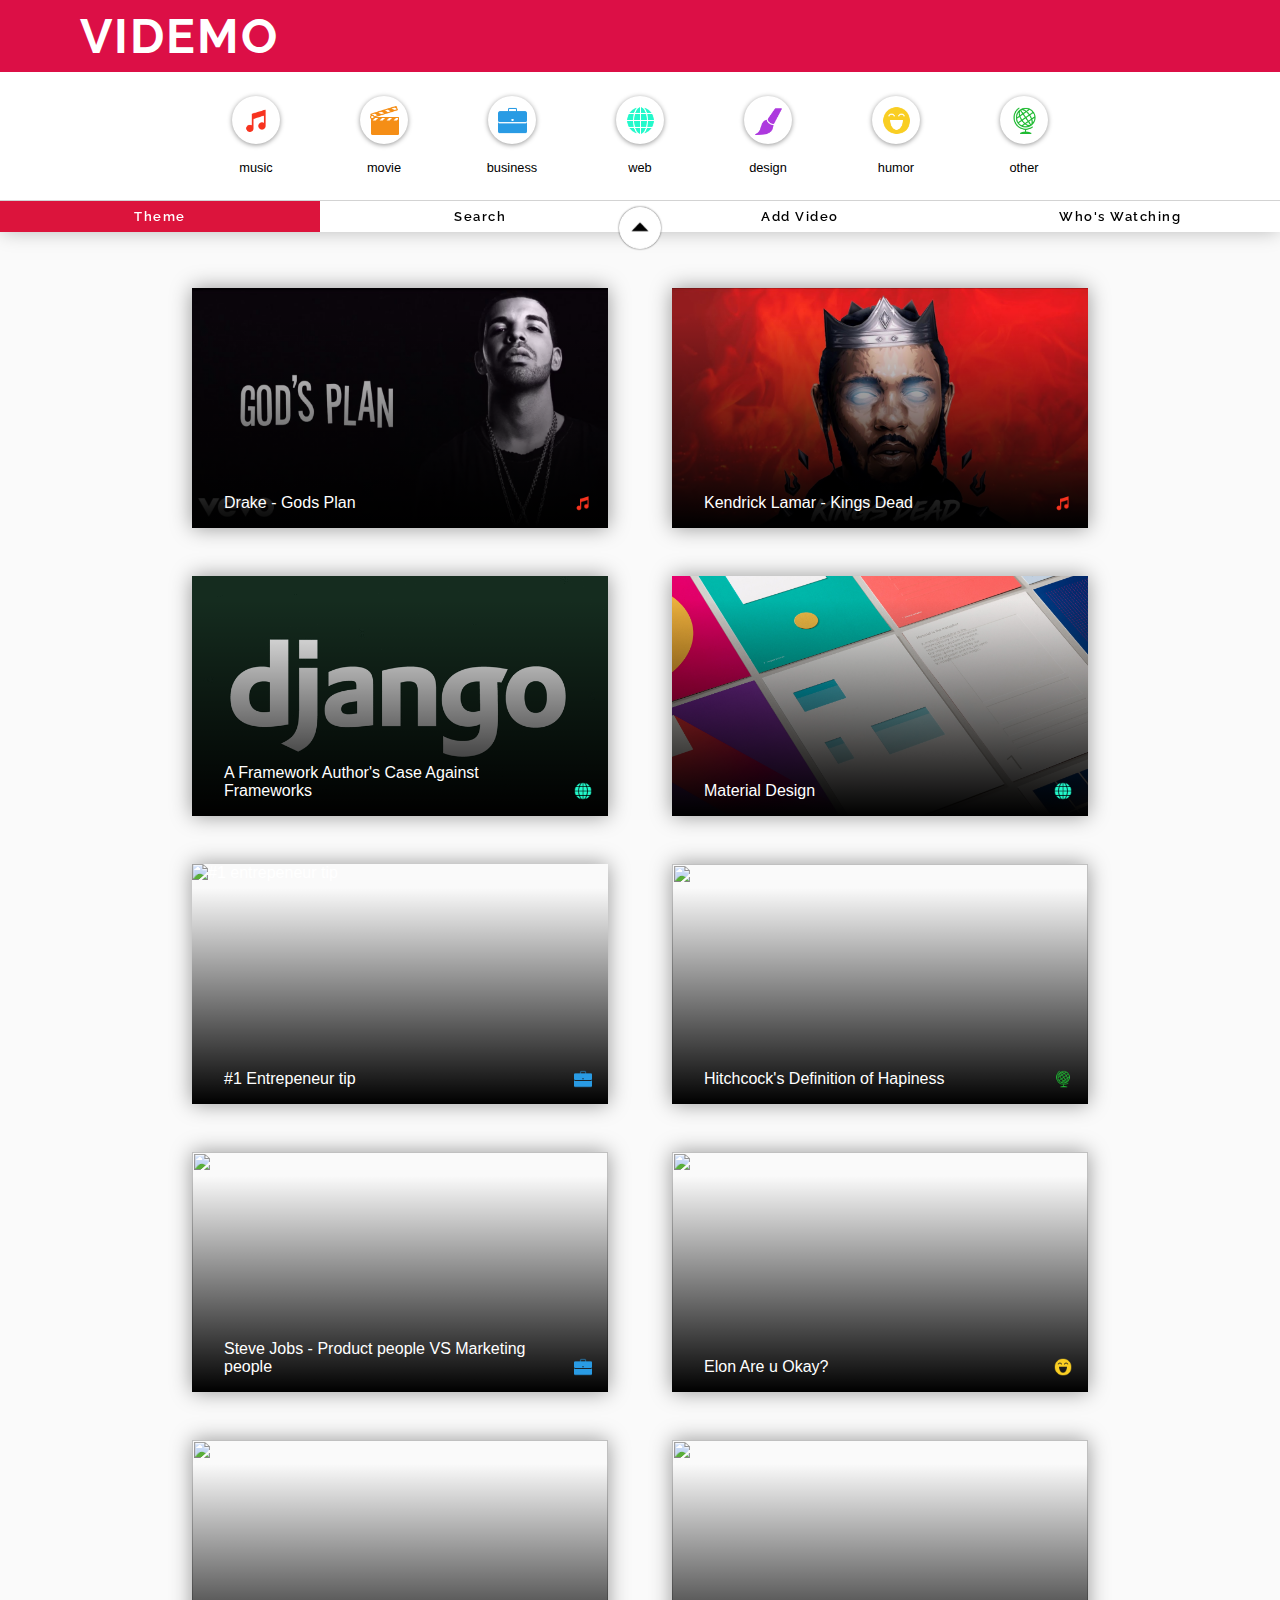
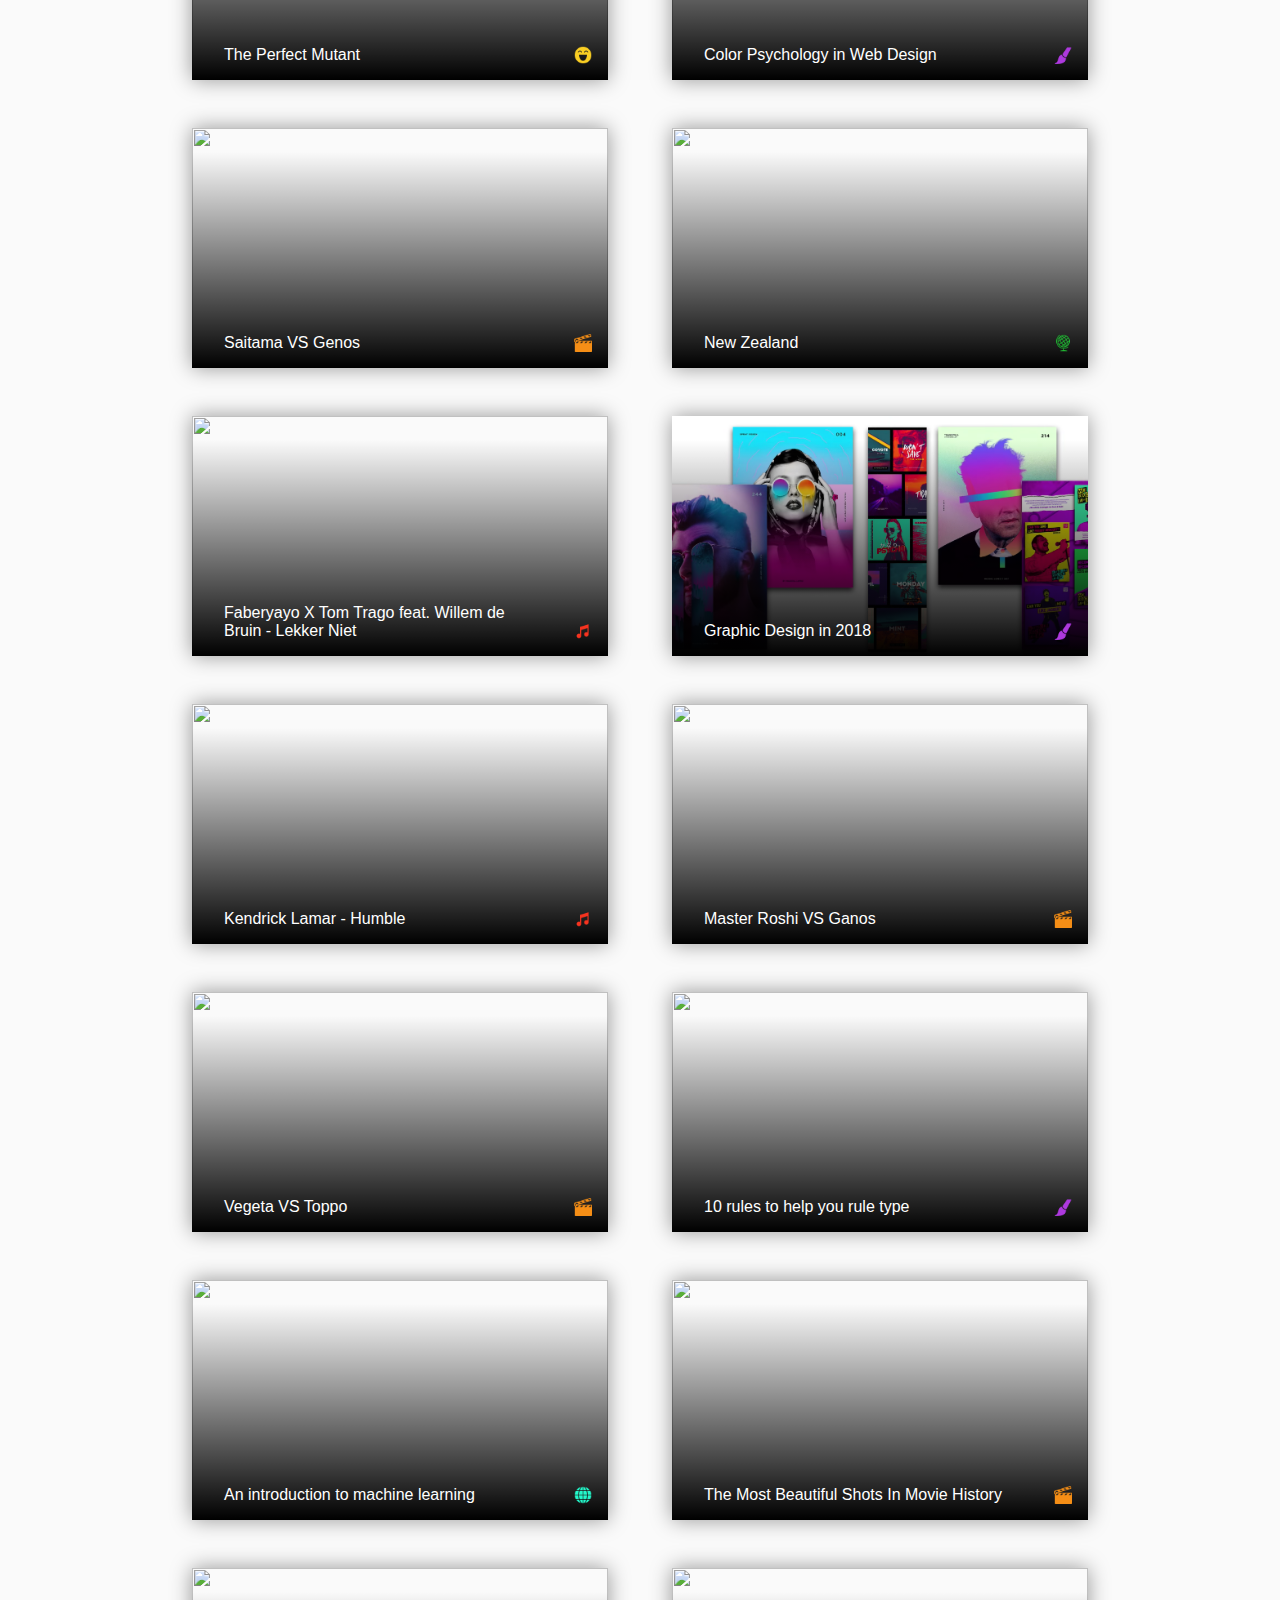
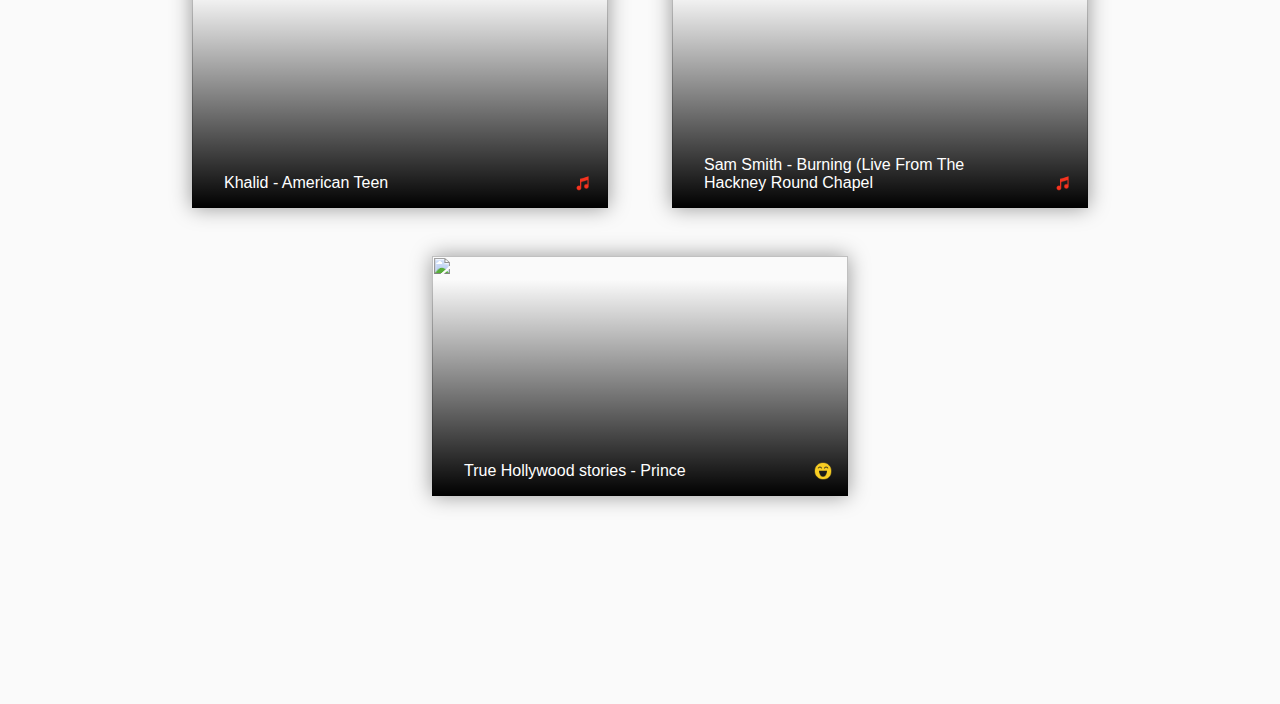
==== Niewe versie videmo/index.html @ 7787c992 "Videmo versie 3" ====
<!DOCTYPE html>
<html lang="en">
<head>
    <meta charset="UTF-8">
    <meta name="viewport" content="width=device-width, initial-scale=1.0">
    <meta http-equiv="X-UA-Compatible" content="ie=edge">
    <title>Video's</title>
    <link href="https://fonts.googleapis.com/css?family=Raleway:400,600,900" rel="stylesheet">
    <link rel="stylesheet" href="style.css">
    <script   src="https://code.jquery.com/jquery-3.3.1.slim.js"   integrity="sha256-fNXJFIlca05BIO2Y5zh1xrShK3ME+/lYZ0j+ChxX2DA="   crossorigin="anonymous"></script>
</head>
<body onscroll="closeMenu()">
    <header>
        <h1>Videmo</h1>
    </header>  
    <section class="menu">
        <div class="menu-item category-menu show-menu-item">
            <ul>
                <li><a href="#"><label>music</label></a><div class="genre music"></div></li>
                <li><a href="#"><label>movie</label></a><div class="genre movie"></div></li>
                <li><a href="#"><label>business</label></a><div class="genre business"></div></li>
                <li><a href="#"><label>web</label></a><div class="genre web"></div></li>
                <li><a href="#"><label>design</label></a><div class="genre design"></div></li>
                <li><a href="#"><label>humor</label></a><div class="genre humor"></div></li>
                <li><a href="#"><label>other</label></a><div class="genre other"></div></li>
            </ul>
        </div>
        <div class="menu-item filter">
            <label>Search:</label>
            <input id=filterInput type="text">
        </div>
        <div class="menu-item add-video">
            <h2>under construction</h2>
        </div>
        <div class="menu-item who-watching">
            <h2>under construction</h2>
        </div>
        <nav class="navigation">
            <ul>
                <li class="1 select"><a href="#">Theme</a></li>
                <li class="2"><a href="#">Search</a></li>
                <li class="3"><a href="#">Add Video</a></li>
                <li class="4"><a href="#">Who's Watching</a></li>
            </ul>
        </nav>
        <button></button>
    </section> 
    
    <section class="video-overview">
        <ul id="videoList">
            <li class="module"><a href="#"><i class="genre music"></i><h2>Drake - Gods Plan</h2><div><i class="play"></i><img src="pictures/godsplan.jpg" alt="Gods Plan" data-youtube="https://www.youtube.com/embed/xpVfcZ0ZcFM?rel=0&amp;showinfo=0&amp;autoplay=1"></div></a></li>
            <li class="module"><a href="#"><i class="genre music"></i><h2>Kendrick Lamar - Kings Dead</h2><div><i class="play"></i><img src="pictures/kingsdead.jpg" alt="king is Dead" data-youtube="https://www.youtube.com/embed/VwAnsAUYnw4?rel=0&amp;showinfo=0&amp;autoplay=1"></div></a></li>
            <li class="module"><a href="#"><i class="genre web"></i><h2>A Framework Author's Case Against Frameworks</h2><div><i class="play"></i><img src="pictures/framework-author-case.jpg" alt="Framework Author's case against frameworks" data-youtube="https://www.youtube.com/embed/VvOsegaN9Wk?rel=0&amp;showinfo=0&amp;autoplay=1"></div></a></li>
            <li class="module"><a href="#"><i class="genre web"></i><h2>Material Design</h2><div><i class="play"></i><img src="pictures/materialdesign.jpg" alt="Material Design" data-youtube="https://www.youtube.com/embed/rrT6v5sOwJg?rel=0&amp;showinfo=0&amp;autoplay=1"></div></a></li>
            <li class="module"><a href="#"><i class="genre business"></i><h2>#1 Entrepeneur tip</h2><div><i class="play"></i><img src="https://i.ytimg.com/vi/5Xv4DPii4i8/maxresdefault.jpg" alt="#1 entrepeneur tip" data-youtube="https://www.youtube.com/embed/flFRQEzRfS0?rel=0&amp;showinfo=0&amp;autoplay=1"></div></a></li>
            <li class="module"><a href="#"><i class="genre other"></i><h2>Hitchcock's Definition of Hapiness</h2><div><i class="play"></i><img src="http://horror.wpengine.netdna-cdn.com/wp-content/uploads/2017/10/alfred-hitchcock-height-weight-body-measurements-1024x672.jpg" data-youtube="https://www.youtube.com/embed/14dOICbwSIs?rel=0&amp;showinfo=0&amp;autoplay=1"></div></a></li>
            <li class="module"><a href="#"><i class="genre business"></i><h2>Steve Jobs - Product people VS Marketing people</h2><div><i class="play"></i><img src="https://cdn-images-1.medium.com/max/2000/0*euVJNE8ntEERGlCu.jpg" data-youtube="https://www.youtube.com/embed/_1rXqD6M614?rel=0&amp;showinfo=0&amp;autoplay=1"></div></a></li>
            <li class="module"><a href="#"><i class="genre humor"></i><h2>Elon Are u Okay?</h2><div><i class="play"></i><img src="https://cdn.vox-cdn.com/thumbor/3dHdRHd0kEaWeifEQLox72HRUew=/0x0:3000x2000/1200x800/filters:focal(1436x15:1916x495)/cdn.vox-cdn.com/uploads/chorus_image/image/58545631/roundtable_elon_musk_flamethrower_apimages_ringer.0.jpg" data-youtube="https://www.youtube.com/embed/a8uyilHatBA?rel=0&amp;showinfo=0&amp;autoplay=1"></div></a></li>
            <li class="module"><a href="#"><i class="genre humor"></i><h2>The Perfect Mutant</h2><div><i class="play"></i><img src="https://i.redd.it/0uuaxvy5l9oz.png" data-youtube="https://www.youtube.com/embed/0Qd7cT3gyrI?rel=0&amp;showinfo=0&amp;autoplay=1"></div></a></li>  
            <li class="module"><a href="#"><i class="genre design"></i><h2>Color Psychology in Web Design</h2><div><i class="play"></i><img src="http://tomko.info/wp-content/uploads/2018/03/color-pictures-20-things-you-didnt-know-about-color-discovermagazine.jpg" data-youtube="https://www.youtube.com/embed/r9gYdD-REI0?rel=0&amp;showinfo=0&amp;autoplay=1"></div></a></li>  
            <li class="module"><a href="#"><i class="genre movie"></i><h2>Saitama VS Genos</h2><div><i class="play"></i><img src="https://images.wallpapersden.com/image/download/saitama-vs-genos_61436_1920x1080.jpg" data-youtube="https://www.youtube.com/embed/km2OPUctni4?rel=0&amp;showinfo=0&amp;autoplay=1"></div></a></li>  
            <li class="module"><a href="#"><i class="genre other"></i><h2>New Zealand</h2><div><i class="play"></i><img src="https://wallup.net/wp-content/uploads/2016/01/98450-filter-nature.jpg" data-youtube="https://www.youtube.com/embed/5SgyFaBS7WI?rel=0&amp;showinfo=0&amp;autoplay=1"></div></a></li>  
            <li class="module"><a href="#"><i class="genre music"></i><h2>Faberyayo X Tom Trago feat. Willem de Bruin - Lekker Niet</h2><div><i class="play"></i><img src="https://i.ytimg.com/vi/KkvTfn_kQgU/maxresdefault.jpg" data-youtube="https://www.youtube.com/embed/KkvTfn_kQgU?rel=0&amp;showinfo=0&amp;autoplay=1"></div></a></li>  
            <li class="module"><a href="#"><i class="genre design"></i><h2>Graphic Design in 2018</h2><div><i class="play"></i><img src="pictures/graphicdesign.png" data-youtube="https://www.youtube.com/embed/dcc1VyGvaYk?rel=0&amp;showinfo=0&amp;autoplay=1"></div></a></li>
            <li class="module"><a href="#"><i class="genre music"></i><h2>Kendrick Lamar - Humble</h2><div><i class="play"></i><img src="https://www.funx.nl/images/2017/04/06_89_02-kendrick-humble-2017-screenshot-billboard-embed.jpg" data-youtube="https://www.youtube.com/embed/tvTRZJ-4EyI?rel=0&amp;showinfo=0&amp;autoplay=1"></div></a></li> 
            <li class="module"><a href="#"><i class="genre movie"></i><h2>Master Roshi VS Ganos</h2><div><i class="play"></i><img src="https://i.ytimg.com/vi/Wi0Wnu71lB4/maxresdefault.jpg" data-youtube="https://www.youtube.com/embed/JZoBHW3e-Lc?rel=0&amp;showinfo=0&amp;autoplay=1"></div></a></li>
            <li class="module"><a href="#"><i class="genre movie"></i><h2>Vegeta VS Toppo</h2><div><i class="play"></i><img src="https://i.ytimg.com/vi/8MVxKJQPpPQ/maxresdefault.jpg" data-youtube="https://www.youtube.com/embed/Hp-0fcTJRFI?rel=0&amp;showinfo=0&amp;autoplay=1" frameborder="0"></div></a></li>   
            <li class="module"><a href="#"><i class="genre design"></i><h2>10 rules to help you rule type</h2><div><i class="play"></i><img src="https://cdn-images-1.medium.com/max/1598/1*aom6VwAyjh03cOY15_x4nA.png" data-youtube="https://www.youtube.com/embed/QrNi9FmdlxY?rel=0&amp;showinfo=0&amp;autoplay=1"></div></a></li>   
            <li class="module"><a href="#"><i class="genre web"></i><h2>An introduction to machine learning</h2><div><i class="play"></i><img src="https://community-cdn-digitalocean-com.global.ssl.fastly.net/assets/tutorials/images/large/introduction-to-machine-learning_social.png?1510178550" data-youtube="https://www.youtube.com/embed/MR633gYfrg8?rel=0&amp;showinfo=0&amp;autoplay=1"></div></a></li>   
            <li class="module"><a href="#"><i class="genre movie"></i><h2>The Most Beautiful Shots In Movie History</h2><div><i class="play"></i><img src="https://i1.wp.com/api.onbeing.org/wp-content/uploads/2016/11/LightsCheekwood.jpg?fit=1600%2C1000&ssl=1" data-youtube="https://www.youtube.com/embed/xBasQG_6p40?rel=0&amp;showinfo=0&amp;autoplay=1"></div></a></li>
            <li class="module"><a href="#"><i class="genre music"></i><h2>Khalid - American Teen</h2><div><i class="play"></i><img src="https://media.vanityfair.com/photos/5a0b38231efc1566564c965a/master/pass/t-MAG-1217-Hot-Tracks-Khalid.jpg" data-youtube="https://www.youtube.com/embed/0NChtZCDCsY?rel=0&amp;showinfo=0&amp;autoplay=1"></div></a></li>
            <li class="module"><a href="#"><i class="genre music"></i><h2>Sam Smith - Burning (Live From The Hackney Round Chapel</h2><div><i class="play"></i><img src="https://images.graphlr.io/tF511D7g10kxKbl18H4CZZ7E5XSpjvWQ6hXM/s3-top-40/6b550889-40ab-4cdb-a515-abf6de898144?w=970&h=545&q=75" data-youtube="https://www.youtube.com/embed/Df-Wo48P-M8?rel=0&amp;showinfo=0&amp;autoplay=1"></div></a></li> 
            <li class="module"><a href="#"><i class="genre humor"></i><h2>True Hollywood stories - Prince</h2><div><i class="play"></i><img src="https://encrypted-tbn0.gstatic.com/images?q=tbn:ANd9GcQOr75ePUaItRtI7SfebrcDkfesZ2L91CVryI1lShbl2WxNxZMR" data-youtube="https://www.youtube.com/embed/ff8LEx9Mw54?rel=0&amp;showinfo=0&amp;autoplay=1"></div></a></li>               
        </ul>
    </section>
    
    <section class="video-player">
        <button>Close</button>
        <iframe width="560" height="315" src="" frameborder="0" allow="autoplay; encrypted-media" allowfullscreen></iframe>
    </section>

    <script>
        var videoOverview = document.querySelector(".video-overview")
        var videoItem = document.querySelectorAll(".video-overview li")
        var videoPlayer = document.querySelector(".video-player");
        var videoLink = document.querySelectorAll(".video-overview a")
        var closeVideoButton = document.querySelector(".video-player button")
        var video = document.querySelector(".video-player iframe")
        var body = document.querySelector("body")


        for (i=0; i < videoItem.length; i++){
            videoLink[i].addEventListener('click', function(e) {
                e.preventDefault()
                videoPlayer.classList.add('show-video');
                body.classList.add('overflow');
            })
        }
        
        closeVideoButton.addEventListener('click', function(e) {
            videoPlayer.classList.remove('show-video');
            body.classList.remove('overflow');
            video.src = '';
        })   
        
        videoPlayer.addEventListener('click', function(e) {
            videoPlayer.classList.remove('show-video');
            body.classList.remove('overflow');
            video.src = '';
        })

        // ////////////////////////////
        //  video links
        // ///////////////////////////

        for (i=0; i < videoItem.length; i++){
            videoLink[i].addEventListener('click', function(e) {
            e.preventDefault()
                youtubeURL = this.querySelector('div > img').getAttribute('data-youtube')
                const video = document.querySelector(".video-player iframe")
                video.src = youtubeURL
                console.log(video.src)
            })
        }
        
        // ////////////////////////////
        //  filter
        // ///////////////////////////

        let filterInput = document.getElementById('filterInput');
        filterInput.addEventListener('keyup', filterResultaten);
        function filterResultaten(){
        let filterValue = document.getElementById('filterInput').value.toUpperCase();
        let ul = document.getElementById('videoList');
        let li = ul.getElementsByTagName('li');

        for(let i = 0;i < li.length;i++){
            let h2 = li[i].getElementsByTagName('h2')[0];
    
            if(h2.innerHTML.toUpperCase().indexOf(filterValue) > -1){
            li[i].style.display = '';
            } else {
            li[i].style.display = 'none';
            }
        }
        }

        // ////////////////////////////
        //  open menu
        // ///////////////////////////

        var menuButton = document.querySelector('.menu button')
        var menu = document.querySelector('.menu')
        
        menuButton.addEventListener('click', function() {
            menu.classList.toggle('hide-menu')
            videoOverview.classList.toggle('responsive-padding')
        })

        function closeMenu(){
            menu.classList.add('hide-menu');
            videoOverview.classList.add('responsive-padding')
        }

        // ////////////////////////////
        //  open menu-item
        // ///////////////////////////


        var navItem = document.querySelectorAll('.navigation li');
        var menuItem = document.querySelectorAll('.menu-item');        

        for (i=0; i < navItem.length; i++){
            navItem[i].addEventListener('click', function() {

                menu.classList.remove('hide-menu')
                videoOverview.classList.remove('responsive-padding')
                
                var selectedNav = this.classList[0]
                console.log(selectedNav)
                
                for (i=0; i < menuItem.length; i++){
                    
                    if (menuItem[i].classList.contains('show-menu-item')) {
                        menuItem[i].classList.remove('show-menu-item')
                    }
                }
                
                for (i=0; i < navItem.length; i++){
                    if (navItem[i].classList.contains('select')) {
                        navItem[i].classList.remove('select')
                    }
                }

                this.classList.add('select')

                if (selectedNav == '1') {
                    document.querySelector('.category-menu').classList.add('show-menu-item')
                } else if (selectedNav == '2') {
                    document.querySelector('.filter').classList.add('show-menu-item')
                } else if (selectedNav = '3') {
                    document.querySelector('.add-video').classList.add('show-menu-item')
                } else if (selectedNav = '4') {
                    document.querySelector('.who-watching').classList.add('show-menu-item')
                }
                
            })
        }


        // ////////////////////////////
        //  filter category
        // ///////////////////////////
        
        var category = document.querySelectorAll('.category-menu li');
        
        for (i=0; i < category.length; i++){
            category[i].addEventListener('click', function(e) {
            e.preventDefault()
                activeCategory = this.querySelector('div')
                activeCategory.classList.toggle('active')
                selectedGenre = activeCategory.classList[1]
                console.log(selectedGenre)
                videoGenre = document.querySelectorAll('.video-overview .' + selectedGenre +'')
                console.log(videoGenre)

                for (i=0; i < videoGenre.length; i++){
                    videoGenre[i].parentElement.parentElement.classList.toggle('genreActive')
                }
            
                for (i=0; i < videoItem.length; i++){
                    if(videoItem[i].classList.contains('genreActive')) {
                        videoItem[i].classList.remove('hidden')
                    } else {
                        videoItem[i].classList.add('hidden')
                    } 

                var checkActive = document.querySelector('.genreActive')
                    if (checkActive == null ) {
                    videoItem[i].classList.remove('hidden')
                    }
                 }
            })
        }


// var queryurl = 'https://nl.wikipedia.org/w/api.php?format=json&action=query&prop=extracts&exintro=&explaintext=&titles=';
//   // fetch de gegevens van de wikipedia url
//   fetch(queryurl)
//   .then(response => response.json()) // transform the data into json
//     // .then(data => console.log(data))
//     .then(function(data) {

//       console.log(data)
//     })

//         buildApiRequest('GET',
//                 'https://www.googleapis.com/youtube/v3/search',
//                 {'maxResults': '20',
//                  'part': 'snippet',
//                  'q': 'surfing',
//                  'type': 'video',
//                  'key': 'AIzaSyAFLVY9mCE3hBE8niWn6wcNs01nWCZcn1s'});

    </script>



</body>
</html>
---- Niewe versie videmo/style.css ----
*, *:after, *:before {
    box-sizing: border-box;
}

html, body {
    max-width: 100%;
    margin: 0;
    font-family: sans-serif;
    background: rgb(250, 250, 250);
}

header {
    background: rgb(220, 15, 70);
    width: 100%;
    position: fixed;
    top:0;
    z-index: 3;
    display: flex;
    justify-content: space-between;
    align-items: center;
    padding: 0.5em 5em;
}

header h1 {
    color: white;
    font-family: 'Raleway', sans-serif;
    font-size: 3em;
    padding: 0;
    margin: 0;
    font-weight: ;
    text-transform: uppercase;
    transition: 0.4s ease;
    letter-spacing: 2px;
}

/* ///////////////////////////// */
/* navigation
/* ///////////////////////////// */

.navigation {
    position: absolute;
    bottom: 0rem;
    border-top: 1px solid lightgrey;
    width: 100%;
    height: 2rem;
    display: flex;
    justify-content: center;
}

.navigation ul  {
    padding: 0;
    margin: 0;
    list-style: none;
    display: flex;
    justify-content: center;
    text-align: center;
    width: 100%;
}

.navigation li {
    width: 25%;
    cursor: pointer;
    font-family: 'Raleway';
    font-weight: 600;
    letter-spacing: 1.5px;
    font-size: 0.8em;
    display: flex;
    align-items: center;
    justify-content: center;
    transition: 0.2s ease;
}

.navigation a {
    text-decoration: none;
    color: black
}

.navigation li:hover {
    background: crimson;
    color: white;
}

.navigation li:hover a{
    color: white;
}

.select {
    background: crimson;
}

.select a {
    color: white;
}




/* ///////////////////////////// */
/*  menu
/* ///////////////////////////// */

.menu {
    background: white;
    width: 100%;
    height: 10rem;
    box-shadow: 0 2px 18px -2px rgba(0,0,0,0.25);
    display: flex;
    justify-content: center;
    align-items: center;
    position: fixed;
    top: 4.5rem;
    z-index: 2;
    transition: 0.4s ease;
    transition-delay: 0.2s;
}


.menu button {
    z-index: 2;
    height: 2.5em;
    width: 2.5em;
    padding: 1.5em;
    border-radius: 50px;
    border: 1px solid white;
    box-shadow: 0 0px 2px 0px rgba(0,0,0,0.7);
    transform: rotate(180deg);
    transition: 0.4s ease;
    outline: none;
    background: url('pictures/arrow.png');
    background-size: 50%, cover;
    background-repeat: no-repeat;
    background-position: center;
    cursor: pointer;
    background-color: white;
    position: absolute;
    bottom: -17px;
}

.menu button:hover {
    transform: scale(1.1) rotate(180deg) ;
    box-shadow: 0 -2px 8px -1px rgba(0,0,0,0.5);
    transition: 0.2s ease;
    cursor: pointer;
}

.hide-menu {
    position: fixed;
    top: -3.5rem;
    transition: 0.4s ease;
    transition-delay: 0.2s;
}

.hide-menu .menu-item {
    display: none;
}

.hide-menu li {
    background: white;
    color: black;
}

.hide-menu a {
    color: black;
}

.hide-menu button {
    transform: rotate(360deg);
    box-shadow: 0 0px 2px 0px rgba(0,0,0,0.7);
    box-sizing: border-box;
}

.hide-menu button:hover {
    transform: rotate(360deg) rotate(0deg);
    box-shadow: 0 2px 8px -1px rgba(0,0,0,0.5);
    transition: 0.2s ease;
}

.menu-item {
    position: absolute;
    top: 0;
    display: flex;
    justify-content: center;
    align-items: center;
    background: white;
    display: none;
    height: 80%;
    width: 100%;
}

.show-menu-item {
    display: flex;
}

/* ///////////////////////////// */
/*  categorieën
/* ///////////////////////////// */

.category-menu {
    width: 100%;
}

.category-menu div {
    height: 3rem;
    width: 3rem;
    border-radius: 25px;
    transition: 0.4s ease;
    box-shadow: 0 1px 5px 0 rgba(0, 0, 0, 0.419);
}


.category-menu ul {
    list-style: none;
    width: 100%;
    display: flex;
    flex-wrap: wrap;
    flex-direction: row;
    justify-content: center;
    align-items: center;
    transition: 0.4s ease;
    padding: 0;
    margin: 0;
}

.category-menu li {
    display: flex;
    flex-direction: column-reverse;
    justify-content: space-between;
    align-items: center;
    width: 8rem;
    height: 5em;
    cursor: pointer;
}

.category-menu a {
    color: black;
    text-decoration: none;
}

.category-menu li:hover div {
    box-shadow: 0 1px 5px 0 rgba(0,0,0,0.7);
    transform: scale(1.2);
}

.category-menu label {
    font-family: sans-serif;
    font-size: 0.8em;
    cursor: pointer;
}

/* / active category ////////////*/

.active {
    box-shadow: 0 1px 15px 0 currentColor !important;
    transform: scale(1.2);
}

.hidden {
    display: none !important;
}


/* ///////////////////////////// */
/* search filter */
/* ///////////////////////////// */

.filter input {
    height: 2rem;
    border-radius: 5px;
    border: none;
    text-align: center;
    background: white;
    color: rgb(0, 0, 0);
    font-size: 1em;
    transition: 0.4s ease;
    border: 1px solid black;
}

.filter input:focus, .filter input:hover {
    background: rgb(255, 255, 255);
    outline: none;
}

.filter label {
    color: black;
    font-family: 'Raleway', sans-serif;
    font-size: 1.2em;
    font-weight: 900;
    text-transform: uppercase;
    padding-right: 2rem;
}


/* ///////////////////////////// */
/* categories
/* ///////////////////////////// */

.music {
    background: url('pictures/music.png');
    background-size: 60%, cover;
    background-repeat: no-repeat;
    background-position: center;
    z-index: 2;
    color: #F7331F;
    /* #F7331F */
}

.menu li:hover .music {
    box-shadow: 0 1px 15px 0 #F7331F;
    /* #F7331F */
}


.movie {
    background: url('pictures/movie.png');
    background-size: 60%, cover;
    background-repeat: no-repeat;
    background-position: center;
    z-index: 2;
    color: rgb(242, 142, 11);
    /* #20BB33 */
}

.menu li:hover .movie {
    box-shadow: 0 1px 15px 0 rgb(242, 142, 11);
}

.business {
    background: url('pictures/business.png');
    background-size: 60%, cover;
    background-repeat: no-repeat;
    background-position: center;
    z-index: 2;
    color: #299BE4;
    /* #299BE4 */
}

.menu li:hover .business {
    box-shadow: 0 1px 15px 0 #299BE4;
}

.web {
    background: url('pictures/web.png');
    background-size: 60%, cover;
    background-repeat: no-repeat;
    background-position: center;
    z-index: 2;
    color: rgb(21, 225, 180);
    /* #23F9CB */
}

.menu li:hover .web{
    box-shadow: 0 1px 15px 0 #23F9CB;
}

.design {
    background: url('pictures/design.png');
    background-size: 60%, cover;
    background-repeat: no-repeat;
    background-position: center;
    z-index: 2;
    color: #AD39DE ;
    /* #AD39DE */
}

.menu li:hover .design{
    box-shadow: 0 1px 15px 0 #AD39DE ;
}

.humor {
    background: url('pictures/humor.png');
    background-size: 60%, cover;
    background-repeat: no-repeat;
    background-position: center;
    z-index: 2;
    color: #F9CE23;
    /* #F9CE23 */
}

.menu li:hover .humor{
    box-shadow: 0 1px 15px 0 #F9CE23;
}

.other {
    background: url('pictures/other.png');
    background-size: 60%, cover;
    background-repeat: no-repeat;
    background-position: center;
    z-index: 2;
    color: #20BB33;
    /* #20BB33 */
}

.menu li:hover .other{
    box-shadow: 0 1px 15px 0 #20BB33;
}


/* ///////////////////////////// */
/* video overview */
/* ///////////////////////////// */

.video-overview {
    background: rgb(250, 250, 250);
    padding: 10rem 5%;
    transition: 0.4s ease;
    transition-delay: 0.2s;
    transform: translateY(8rem);
}

.video-overview ul {
    padding: 0;
    margin: 0;
    display: flex;
    flex-wrap: wrap;
    justify-content: center;
    margin: 0 auto;
}

.video-overview li {
    padding: 0 2em;
    padding-bottom: 3em;
    width: 100%;
    height: 100%;;
    min-width: 20em;
    max-width: 30em;
    display: flex;
    flex-direction: column;
    box-sizing: border-box;
}

.video-overview a:hover, .video-overview a:focus {
    transform: scale(1.05);
}

.video-overview div {
    position: relative;
    height: 15em;
    width: 100%;
    max-width: 30em;
    box-shadow: 0px 0px 20px 0px rgba(0,0,0,0.4);

    transition: 0.3s ease;
}

.video-overview div:hover {
    box-shadow: 0px 0px 40px 0px rgba(0,0,0,0.5)
}

.video-overview div:after {
    content:'';
    position:absolute;
    left:0; top:0;
    width:100%; height:100%;
    display:inline-block;
    background: linear-gradient(to bottom, rgba(0,0,0,0) 10%,rgba(0,0,0,1) 100%); /* W3C */
  }

  .video-overview .play {
    transition: 0.3s ease;
    position: absolute;
    background: url('http://theheartgarden.com.au/wp-content/uploads/2016/11/video-play-icon.png');
    background-size: 30%, cover;
    background-repeat: no-repeat;
    background-position: center;
    opacity: 0;
    z-index: 1;
    height: 100%;
    width: 100%;
  }

  .video-overview div:hover .play {
    opacity: 1;
  }

.video-overview img {
    width:100%;
    height: 100%;
    display: block;
    object-fit: cover;
}

.video-overview a {
    display: flex;
    flex-direction: column-reverse;
    text-decoration: none;
    color: white;
    width: 100%;
    height: 100%;
    transition: 0.4s ease;
    position: relative;
}

.video-overview h2 {
    position: absolute;
    z-index: 1;
    padding: 1em;
    padding-right: 2em;
    margin: 0;
    margin-left: 1em;
    margin-right: 50px;
    font-size: 1em;
    font-weight: 300;
}

.overflow {
    overflow: hidden;
}

.responsive-padding {
    transform: translateY(0);
}

/* ///////////////////////////// */
/* genre icon */
/* ///////////////////////////// */

.video-overview .genre {
    height: 30px;
    width: 30px;
    position: absolute;
    bottom: 10px;
    right: 10px;
    z-index: 1;
}

/* ///////////////////////////// */
/* video player */
/* ///////////////////////////// */

.video-player {
    position: fixed;
    height: 100%;
    width: 100%;
    top:0;
    right: 0;
    background: rgba(0,0,0,0.9);
    z-index: -1;
    opacity: 0;
    transition: 0.4s ease;

    display: flex;
    justify-content: center;
    align-items: center;
}


.video-player iframe {
    width: 53em;
    height: 30em;
    opacity: 0;
    transition: 0.5s ease;
    transition-delay: 0.5s;
}

.video-player button {
    position: absolute;
    top: 2em;
    right: 2em;
    background: none;
    border: none;
    color: white;
    font-size: 2.5rem;
    padding: 0;
    margin: 0;
    cursor: pointer;
    font-family: 'Raleway', sans-serif;
    transition: 0.4s ease;
}

.video-player button:hover {
    transform: scale(1.1);
}

@media screen and (max-width: 700px) {
    .video-player iframe {
        width: 26.5em;
        height: 15em;
    }
}

@media screen and (max-width: 500px) {
    .video-player iframe {
        width: 20em;
        height: 12em;
    }
}

@media screen and (min-width: 1600px) {
    .video-player iframe {
        width: 71em;
        height: 40em;
    }
}

.show-video {
    z-index: 4;
    opacity: 1;
}

.show-video iframe {
    opacity: 1;
}
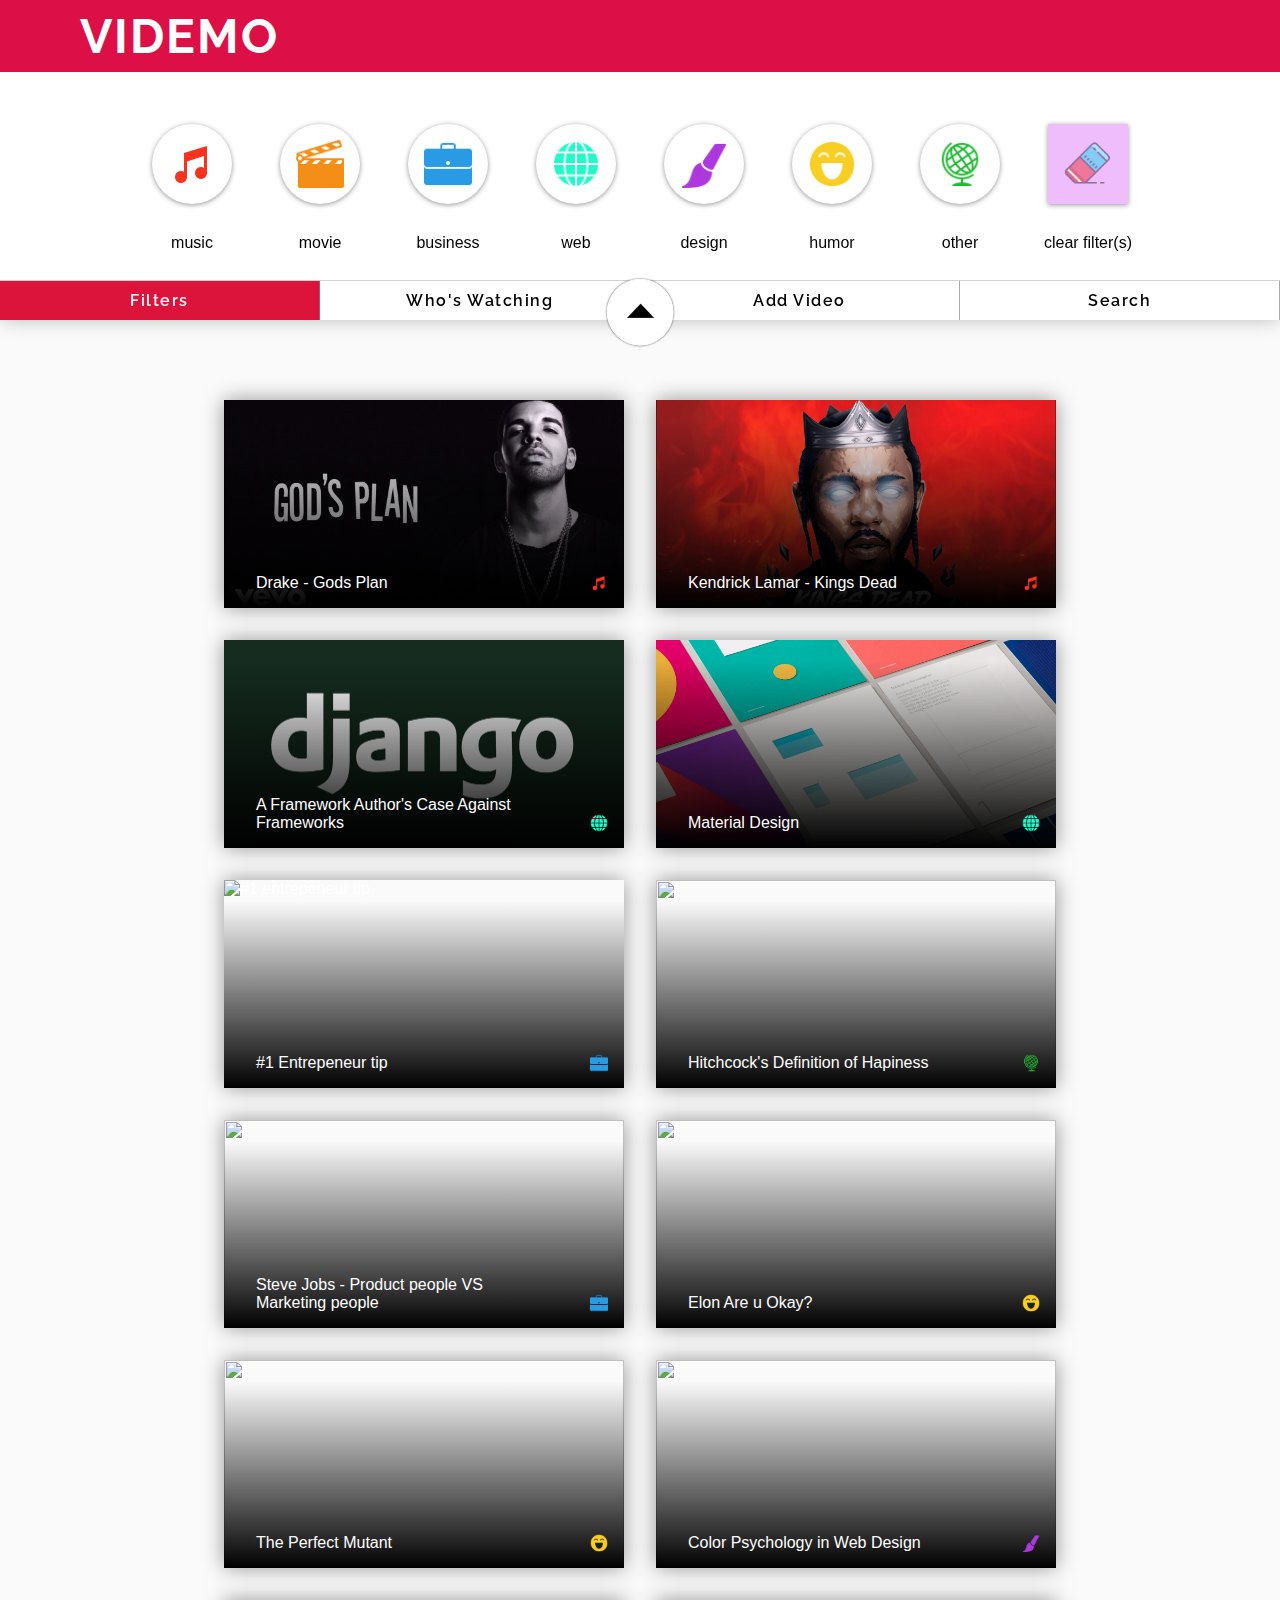
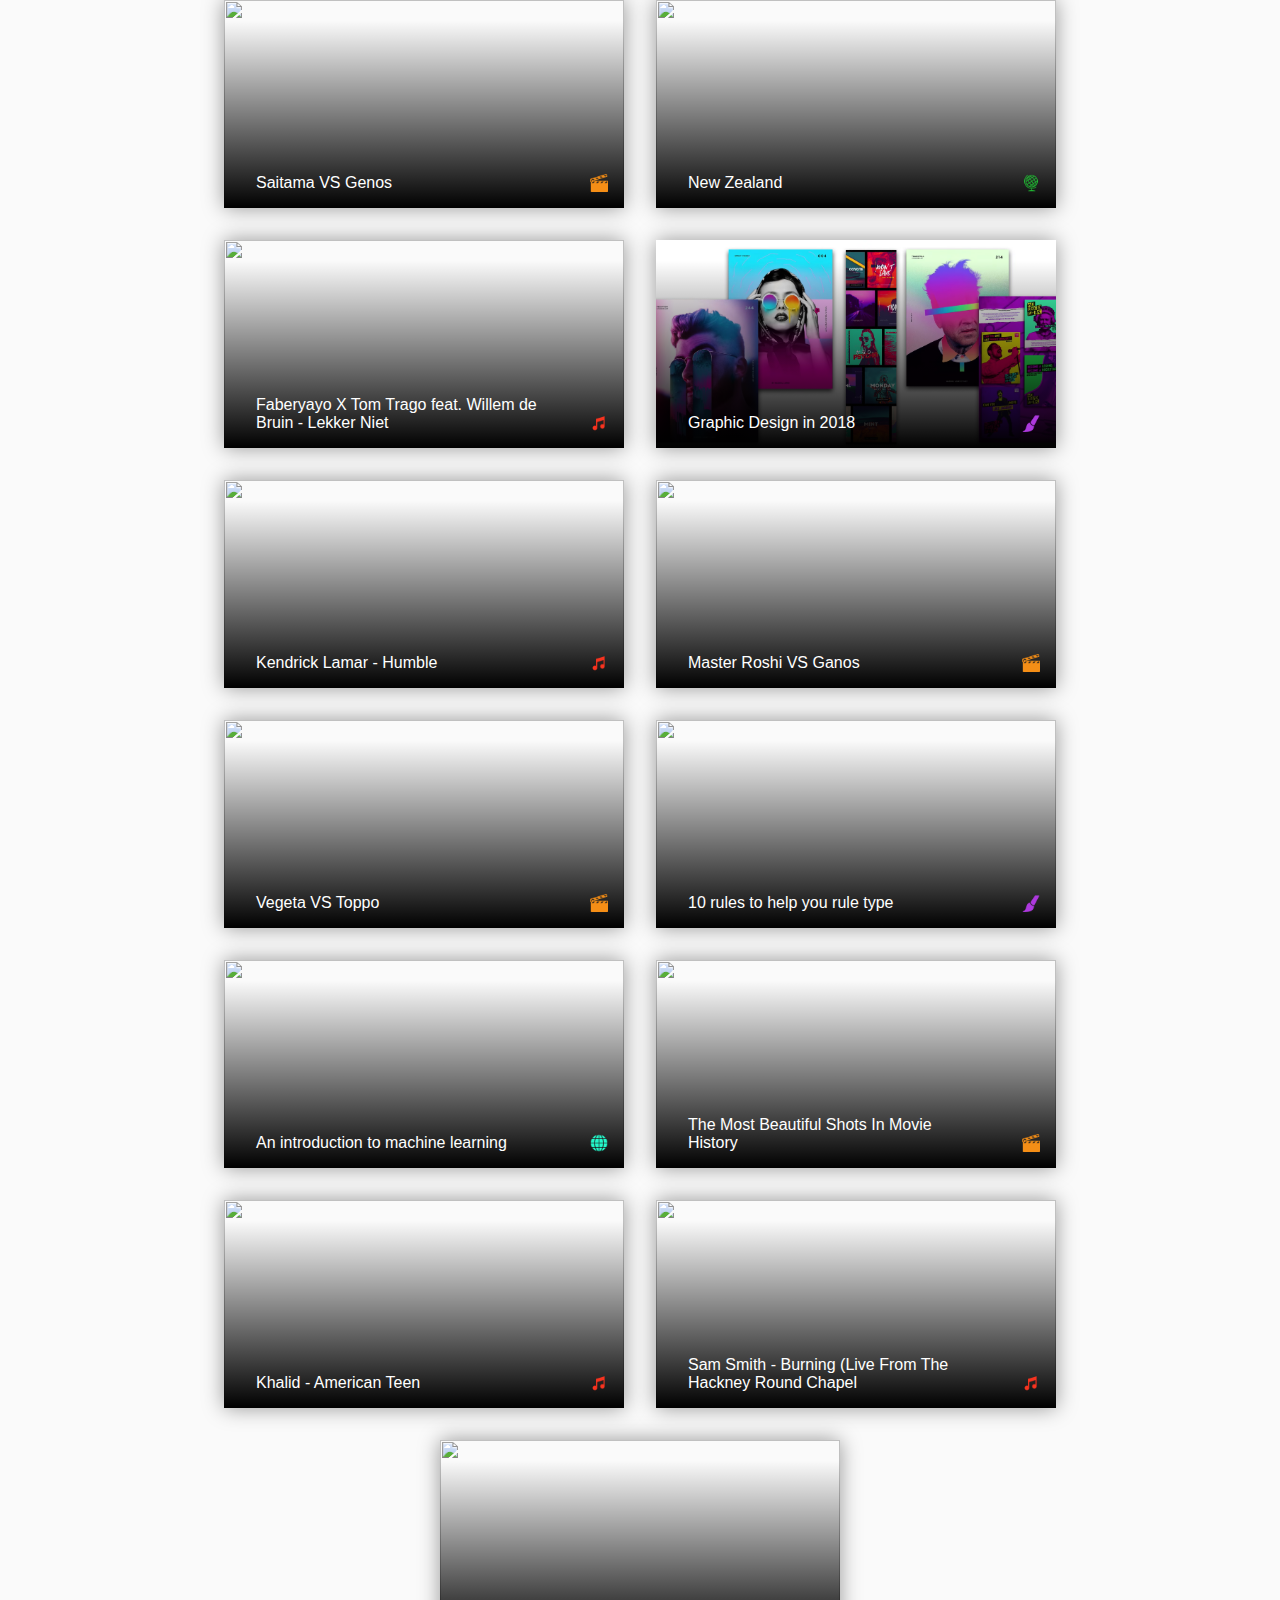
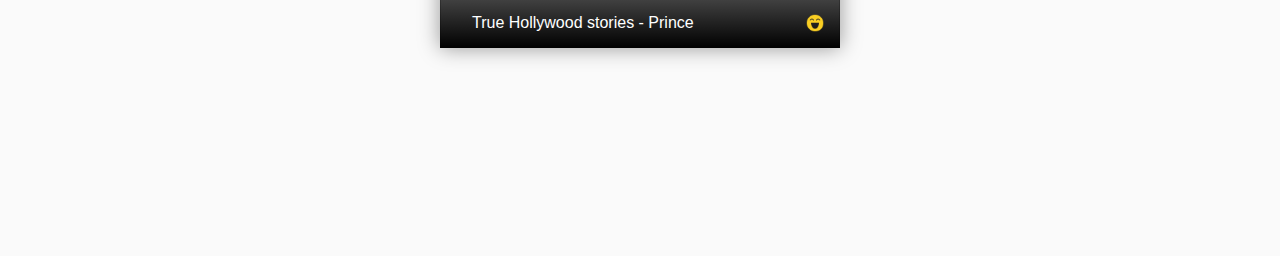
==== commit 2c5006cf: "Videmo-eindversie" ====
--- a/Niewe versie videmo/index.html
+++ b/Niewe versie videmo/index.html
@@ -5,11 +5,14 @@
     <meta name="viewport" content="width=device-width, initial-scale=1.0">
     <meta http-equiv="X-UA-Compatible" content="ie=edge">
     <title>Video's</title>
+
+    <script src="https://apis.google.com/js/client.js?onload=onClientLoad" type="text/javascript"></script>
+
     <link href="https://fonts.googleapis.com/css?family=Raleway:400,600,900" rel="stylesheet">
     <link rel="stylesheet" href="style.css">
     <script   src="https://code.jquery.com/jquery-3.3.1.slim.js"   integrity="sha256-fNXJFIlca05BIO2Y5zh1xrShK3ME+/lYZ0j+ChxX2DA="   crossorigin="anonymous"></script>
 </head>
-<body onscroll="closeMenu()">
+<body>
     <header>
         <h1>Videmo</h1>
     </header>  
@@ -23,6 +26,7 @@
                 <li><a href="#"><label>design</label></a><div class="genre design"></div></li>
                 <li><a href="#"><label>humor</label></a><div class="genre humor"></div></li>
                 <li><a href="#"><label>other</label></a><div class="genre other"></div></li>
+                <li id="clear" ><a href="#"><label>clear filter(s)</label></a><div class="genre clear"></div></li>
             </ul>
         </div>
         <div class="menu-item filter">
@@ -30,17 +34,25 @@
             <input id=filterInput type="text">
         </div>
         <div class="menu-item add-video">
-            <h2>under construction</h2>
+            <div class="addFilter">
+                <label>Search:</label>
+                <input id=searchInput type="text">
+                <button>Search</button>
+            </div>
+            <div class="videoContainer">
+                
+            </div>
+            <div class="transparentGradient"></div>
         </div>
         <div class="menu-item who-watching">
             <h2>under construction</h2>
         </div>
         <nav class="navigation">
             <ul>
-                <li class="1 select"><a href="#">Theme</a></li>
-                <li class="2"><a href="#">Search</a></li>
+                <li class="1 select"><a href="#">Filters</a></li>
+                <li class="2"><a href="#">Who's Watching</a></li>
                 <li class="3"><a href="#">Add Video</a></li>
-                <li class="4"><a href="#">Who's Watching</a></li>
+                <li class="4"><a href="#">Search</a></li>
             </ul>
         </nav>
         <button></button>
@@ -48,35 +60,60 @@
     
     <section class="video-overview">
         <ul id="videoList">
-            <li class="module"><a href="#"><i class="genre music"></i><h2>Drake - Gods Plan</h2><div><i class="play"></i><img src="pictures/godsplan.jpg" alt="Gods Plan" data-youtube="https://www.youtube.com/embed/xpVfcZ0ZcFM?rel=0&amp;showinfo=0&amp;autoplay=1"></div></a></li>
-            <li class="module"><a href="#"><i class="genre music"></i><h2>Kendrick Lamar - Kings Dead</h2><div><i class="play"></i><img src="pictures/kingsdead.jpg" alt="king is Dead" data-youtube="https://www.youtube.com/embed/VwAnsAUYnw4?rel=0&amp;showinfo=0&amp;autoplay=1"></div></a></li>
-            <li class="module"><a href="#"><i class="genre web"></i><h2>A Framework Author's Case Against Frameworks</h2><div><i class="play"></i><img src="pictures/framework-author-case.jpg" alt="Framework Author's case against frameworks" data-youtube="https://www.youtube.com/embed/VvOsegaN9Wk?rel=0&amp;showinfo=0&amp;autoplay=1"></div></a></li>
-            <li class="module"><a href="#"><i class="genre web"></i><h2>Material Design</h2><div><i class="play"></i><img src="pictures/materialdesign.jpg" alt="Material Design" data-youtube="https://www.youtube.com/embed/rrT6v5sOwJg?rel=0&amp;showinfo=0&amp;autoplay=1"></div></a></li>
-            <li class="module"><a href="#"><i class="genre business"></i><h2>#1 Entrepeneur tip</h2><div><i class="play"></i><img src="https://i.ytimg.com/vi/5Xv4DPii4i8/maxresdefault.jpg" alt="#1 entrepeneur tip" data-youtube="https://www.youtube.com/embed/flFRQEzRfS0?rel=0&amp;showinfo=0&amp;autoplay=1"></div></a></li>
-            <li class="module"><a href="#"><i class="genre other"></i><h2>Hitchcock's Definition of Hapiness</h2><div><i class="play"></i><img src="http://horror.wpengine.netdna-cdn.com/wp-content/uploads/2017/10/alfred-hitchcock-height-weight-body-measurements-1024x672.jpg" data-youtube="https://www.youtube.com/embed/14dOICbwSIs?rel=0&amp;showinfo=0&amp;autoplay=1"></div></a></li>
-            <li class="module"><a href="#"><i class="genre business"></i><h2>Steve Jobs - Product people VS Marketing people</h2><div><i class="play"></i><img src="https://cdn-images-1.medium.com/max/2000/0*euVJNE8ntEERGlCu.jpg" data-youtube="https://www.youtube.com/embed/_1rXqD6M614?rel=0&amp;showinfo=0&amp;autoplay=1"></div></a></li>
-            <li class="module"><a href="#"><i class="genre humor"></i><h2>Elon Are u Okay?</h2><div><i class="play"></i><img src="https://cdn.vox-cdn.com/thumbor/3dHdRHd0kEaWeifEQLox72HRUew=/0x0:3000x2000/1200x800/filters:focal(1436x15:1916x495)/cdn.vox-cdn.com/uploads/chorus_image/image/58545631/roundtable_elon_musk_flamethrower_apimages_ringer.0.jpg" data-youtube="https://www.youtube.com/embed/a8uyilHatBA?rel=0&amp;showinfo=0&amp;autoplay=1"></div></a></li>
-            <li class="module"><a href="#"><i class="genre humor"></i><h2>The Perfect Mutant</h2><div><i class="play"></i><img src="https://i.redd.it/0uuaxvy5l9oz.png" data-youtube="https://www.youtube.com/embed/0Qd7cT3gyrI?rel=0&amp;showinfo=0&amp;autoplay=1"></div></a></li>  
-            <li class="module"><a href="#"><i class="genre design"></i><h2>Color Psychology in Web Design</h2><div><i class="play"></i><img src="http://tomko.info/wp-content/uploads/2018/03/color-pictures-20-things-you-didnt-know-about-color-discovermagazine.jpg" data-youtube="https://www.youtube.com/embed/r9gYdD-REI0?rel=0&amp;showinfo=0&amp;autoplay=1"></div></a></li>  
-            <li class="module"><a href="#"><i class="genre movie"></i><h2>Saitama VS Genos</h2><div><i class="play"></i><img src="https://images.wallpapersden.com/image/download/saitama-vs-genos_61436_1920x1080.jpg" data-youtube="https://www.youtube.com/embed/km2OPUctni4?rel=0&amp;showinfo=0&amp;autoplay=1"></div></a></li>  
-            <li class="module"><a href="#"><i class="genre other"></i><h2>New Zealand</h2><div><i class="play"></i><img src="https://wallup.net/wp-content/uploads/2016/01/98450-filter-nature.jpg" data-youtube="https://www.youtube.com/embed/5SgyFaBS7WI?rel=0&amp;showinfo=0&amp;autoplay=1"></div></a></li>  
-            <li class="module"><a href="#"><i class="genre music"></i><h2>Faberyayo X Tom Trago feat. Willem de Bruin - Lekker Niet</h2><div><i class="play"></i><img src="https://i.ytimg.com/vi/KkvTfn_kQgU/maxresdefault.jpg" data-youtube="https://www.youtube.com/embed/KkvTfn_kQgU?rel=0&amp;showinfo=0&amp;autoplay=1"></div></a></li>  
-            <li class="module"><a href="#"><i class="genre design"></i><h2>Graphic Design in 2018</h2><div><i class="play"></i><img src="pictures/graphicdesign.png" data-youtube="https://www.youtube.com/embed/dcc1VyGvaYk?rel=0&amp;showinfo=0&amp;autoplay=1"></div></a></li>
-            <li class="module"><a href="#"><i class="genre music"></i><h2>Kendrick Lamar - Humble</h2><div><i class="play"></i><img src="https://www.funx.nl/images/2017/04/06_89_02-kendrick-humble-2017-screenshot-billboard-embed.jpg" data-youtube="https://www.youtube.com/embed/tvTRZJ-4EyI?rel=0&amp;showinfo=0&amp;autoplay=1"></div></a></li> 
-            <li class="module"><a href="#"><i class="genre movie"></i><h2>Master Roshi VS Ganos</h2><div><i class="play"></i><img src="https://i.ytimg.com/vi/Wi0Wnu71lB4/maxresdefault.jpg" data-youtube="https://www.youtube.com/embed/JZoBHW3e-Lc?rel=0&amp;showinfo=0&amp;autoplay=1"></div></a></li>
-            <li class="module"><a href="#"><i class="genre movie"></i><h2>Vegeta VS Toppo</h2><div><i class="play"></i><img src="https://i.ytimg.com/vi/8MVxKJQPpPQ/maxresdefault.jpg" data-youtube="https://www.youtube.com/embed/Hp-0fcTJRFI?rel=0&amp;showinfo=0&amp;autoplay=1" frameborder="0"></div></a></li>   
-            <li class="module"><a href="#"><i class="genre design"></i><h2>10 rules to help you rule type</h2><div><i class="play"></i><img src="https://cdn-images-1.medium.com/max/1598/1*aom6VwAyjh03cOY15_x4nA.png" data-youtube="https://www.youtube.com/embed/QrNi9FmdlxY?rel=0&amp;showinfo=0&amp;autoplay=1"></div></a></li>   
-            <li class="module"><a href="#"><i class="genre web"></i><h2>An introduction to machine learning</h2><div><i class="play"></i><img src="https://community-cdn-digitalocean-com.global.ssl.fastly.net/assets/tutorials/images/large/introduction-to-machine-learning_social.png?1510178550" data-youtube="https://www.youtube.com/embed/MR633gYfrg8?rel=0&amp;showinfo=0&amp;autoplay=1"></div></a></li>   
-            <li class="module"><a href="#"><i class="genre movie"></i><h2>The Most Beautiful Shots In Movie History</h2><div><i class="play"></i><img src="https://i1.wp.com/api.onbeing.org/wp-content/uploads/2016/11/LightsCheekwood.jpg?fit=1600%2C1000&ssl=1" data-youtube="https://www.youtube.com/embed/xBasQG_6p40?rel=0&amp;showinfo=0&amp;autoplay=1"></div></a></li>
-            <li class="module"><a href="#"><i class="genre music"></i><h2>Khalid - American Teen</h2><div><i class="play"></i><img src="https://media.vanityfair.com/photos/5a0b38231efc1566564c965a/master/pass/t-MAG-1217-Hot-Tracks-Khalid.jpg" data-youtube="https://www.youtube.com/embed/0NChtZCDCsY?rel=0&amp;showinfo=0&amp;autoplay=1"></div></a></li>
-            <li class="module"><a href="#"><i class="genre music"></i><h2>Sam Smith - Burning (Live From The Hackney Round Chapel</h2><div><i class="play"></i><img src="https://images.graphlr.io/tF511D7g10kxKbl18H4CZZ7E5XSpjvWQ6hXM/s3-top-40/6b550889-40ab-4cdb-a515-abf6de898144?w=970&h=545&q=75" data-youtube="https://www.youtube.com/embed/Df-Wo48P-M8?rel=0&amp;showinfo=0&amp;autoplay=1"></div></a></li> 
-            <li class="module"><a href="#"><i class="genre humor"></i><h2>True Hollywood stories - Prince</h2><div><i class="play"></i><img src="https://encrypted-tbn0.gstatic.com/images?q=tbn:ANd9GcQOr75ePUaItRtI7SfebrcDkfesZ2L91CVryI1lShbl2WxNxZMR" data-youtube="https://www.youtube.com/embed/ff8LEx9Mw54?rel=0&amp;showinfo=0&amp;autoplay=1"></div></a></li>               
+            <li class="module"><a href="#"><i class="genre music"></i><h2>Drake - Gods Plan</h2><div><i class="play"></i><img src="pictures/godsplan.jpg" alt="Gods Plan" data-youtube="xpVfcZ0ZcFM"></div></a></li>
+            <li class="module"><a href="#"><i class="genre music"></i><h2>Kendrick Lamar - Kings Dead</h2><div><i class="play"></i><img src="pictures/kingsdead.jpg" alt="king is Dead" data-youtube="VwAnsAUYnw4"></div></a></li>
+            <li class="module"><a href="#"><i class="genre web"></i><h2>A Framework Author's Case Against Frameworks</h2><div><i class="play"></i><img src="pictures/framework-author-case.jpg" alt="Framework Author's case against frameworks" data-youtube="VvOsegaN9Wk"></div></a></li>
+            <li class="module"><a href="#"><i class="genre web"></i><h2>Material Design</h2><div><i class="play"></i><img src="pictures/materialdesign.jpg" alt="Material Design" data-youtube="rrT6v5sOwJg"></div></a></li>
+            <li class="module"><a href="#"><i class="genre business"></i><h2>#1 Entrepeneur tip</h2><div><i class="play"></i><img src="https://i.ytimg.com/vi/5Xv4DPii4i8/maxresdefault.jpg" alt="#1 entrepeneur tip" data-youtube="flFRQEzRfS0"></div></a></li>
+            <li class="module"><a href="#"><i class="genre other"></i><h2>Hitchcock's Definition of Hapiness</h2><div><i class="play"></i><img src="http://horror.wpengine.netdna-cdn.com/wp-content/uploads/2017/10/alfred-hitchcock-height-weight-body-measurements-1024x672.jpg" data-youtube="14dOICbwSIs"></div></a></li>
+            <li class="module"><a href="#"><i class="genre business"></i><h2>Steve Jobs - Product people VS Marketing people</h2><div><i class="play"></i><img src="https://cdn-images-1.medium.com/max/2000/0*euVJNE8ntEERGlCu.jpg" data-youtube="_1rXqD6M614"></div></a></li>
+            <li class="module"><a href="#"><i class="genre humor"></i><h2>Elon Are u Okay?</h2><div><i class="play"></i><img src="https://cdn.vox-cdn.com/thumbor/3dHdRHd0kEaWeifEQLox72HRUew=/0x0:3000x2000/1200x800/filters:focal(1436x15:1916x495)/cdn.vox-cdn.com/uploads/chorus_image/image/58545631/roundtable_elon_musk_flamethrower_apimages_ringer.0.jpg" data-youtube="a8uyilHatBA"></div></a></li>
+            <li class="module"><a href="#"><i class="genre humor"></i><h2>The Perfect Mutant</h2><div><i class="play"></i><img src="https://i.redd.it/0uuaxvy5l9oz.png" data-youtube="0Qd7cT3gyrI"></div></a></li>  
+            <li class="module"><a href="#"><i class="genre design"></i><h2>Color Psychology in Web Design</h2><div><i class="play"></i><img src="http://tomko.info/wp-content/uploads/2018/03/color-pictures-20-things-you-didnt-know-about-color-discovermagazine.jpg" data-youtube="r9gYdD-REI0"></div></a></li>  
+            <li class="module"><a href="#"><i class="genre movie"></i><h2>Saitama VS Genos</h2><div><i class="play"></i><img src="https://images.wallpapersden.com/image/download/saitama-vs-genos_61436_1920x1080.jpg" data-youtube="km2OPUctni4"></div></a></li>  
+            <li class="module"><a href="#"><i class="genre other"></i><h2>New Zealand</h2><div><i class="play"></i><img src="https://wallup.net/wp-content/uploads/2016/01/98450-filter-nature.jpg" data-youtube="5SgyFaBS7WI"></div></a></li>  
+            <li class="module"><a href="#"><i class="genre music"></i><h2>Faberyayo X Tom Trago feat. Willem de Bruin - Lekker Niet</h2><div><i class="play"></i><img src="https://i.ytimg.com/vi/KkvTfn_kQgU/maxresdefault.jpg" data-youtube="KkvTfn_kQgU"></div></a></li>  
+            <li class="module"><a href="#"><i class="genre design"></i><h2>Graphic Design in 2018</h2><div><i class="play"></i><img src="pictures/graphicdesign.png" data-youtube="dcc1VyGvaYk"></div></a></li>
+            <li class="module"><a href="#"><i class="genre music"></i><h2>Kendrick Lamar - Humble</h2><div><i class="play"></i><img src="https://www.funx.nl/images/2017/04/06_89_02-kendrick-humble-2017-screenshot-billboard-embed.jpg" data-youtube="tvTRZJ-4EyI"></div></a></li> 
+            <li class="module"><a href="#"><i class="genre movie"></i><h2>Master Roshi VS Ganos</h2><div><i class="play"></i><img src="https://i.ytimg.com/vi/Wi0Wnu71lB4/maxresdefault.jpg" data-youtube="JZoBHW3e-Lc"></div></a></li>
+            <li class="module"><a href="#"><i class="genre movie"></i><h2>Vegeta VS Toppo</h2><div><i class="play"></i><img src="https://i.ytimg.com/vi/8MVxKJQPpPQ/maxresdefault.jpg" data-youtube="Hp-0fcTJRFI" frameborder="0"></div></a></li>   
+            <li class="module"><a href="#"><i class="genre design"></i><h2>10 rules to help you rule type</h2><div><i class="play"></i><img src="https://cdn-images-1.medium.com/max/1598/1*aom6VwAyjh03cOY15_x4nA.png" data-youtube="QrNi9FmdlxY"></div></a></li>   
+            <li class="module"><a href="#"><i class="genre web"></i><h2>An introduction to machine learning</h2><div><i class="play"></i><img src="https://community-cdn-digitalocean-com.global.ssl.fastly.net/assets/tutorials/images/large/introduction-to-machine-learning_social.png?1510178550" data-youtube="MR633gYfrg8"></div></a></li>   
+            <li class="module"><a href="#"><i class="genre movie"></i><h2>The Most Beautiful Shots In Movie History</h2><div><i class="play"></i><img src="https://i1.wp.com/api.onbeing.org/wp-content/uploads/2016/11/LightsCheekwood.jpg?fit=1600%2C1000&ssl=1" data-youtube="xBasQG_6p40"></div></a></li>
+            <li class="module"><a href="#"><i class="genre music"></i><h2>Khalid - American Teen</h2><div><i class="play"></i><img src="https://media.vanityfair.com/photos/5a0b38231efc1566564c965a/master/pass/t-MAG-1217-Hot-Tracks-Khalid.jpg" data-youtube="0NChtZCDCsY?"></div></a></li>
+            <li class="module"><a href="#"><i class="genre music"></i><h2>Sam Smith - Burning (Live From The Hackney Round Chapel</h2><div><i class="play"></i><img src="https://images.graphlr.io/tF511D7g10kxKbl18H4CZZ7E5XSpjvWQ6hXM/s3-top-40/6b550889-40ab-4cdb-a515-abf6de898144?w=970&h=545&q=75" data-youtube="Df-Wo48P-M8"></div></a></li> 
+            <li class="module"><a href="#"><i class="genre humor"></i><h2>True Hollywood stories - Prince</h2><div><i class="play"></i><img src="https://encrypted-tbn0.gstatic.com/images?q=tbn:ANd9GcQOr75ePUaItRtI7SfebrcDkfesZ2L91CVryI1lShbl2WxNxZMR" data-youtube="ff8LEx9Mw54"></div></a></li>               
         </ul>
     </section>
-    
+
     <section class="video-player">
         <button>Close</button>
         <iframe width="560" height="315" src="" frameborder="0" allow="autoplay; encrypted-media" allowfullscreen></iframe>
+    </section>
+
+    <section class="addCategory">
+        <div class="addCategoryContainer">
+            <h1>Choose a category for your video</h2>
+            <section class="selectedVideo">
+                <img src="https://cdn-images-1.medium.com/max/1598/1*aom6VwAyjh03cOY15_x4nA.png">
+                <h2>video title</h2>
+                <i class="genre music"></i>
+                <div></div>
+            </section>
+            <ul>
+                <li><a href="#"><label>music</label></a><div class="genre music active"></div></li>
+                <li><a href="#"><label>movie</label></a><div class="genre movie"></div></li>
+                <li><a href="#"><label>business</label></a><div class="genre business"></div></li>
+                <li><a href="#"><label>web</label></a><div class="genre web"></div></li>
+                <li><a href="#"><label>design</label></a><div class="genre design"></div></li>
+                <li><a href="#"><label>humor</label></a><div class="genre humor"></div></li>
+                <li><a href="#"><label>other</label></a><div class="genre other"></div></li>
+            </ul>
+            <section class="buttons">
+                <button class="add">add</button>
+                <button class="cancel">cancel</button>
+            </section>
+        </div>
     </section>
 
     <script>
@@ -87,123 +124,171 @@
         var closeVideoButton = document.querySelector(".video-player button")
         var video = document.querySelector(".video-player iframe")
         var body = document.querySelector("body")
-
-
-        for (i=0; i < videoItem.length; i++){
-            videoLink[i].addEventListener('click', function(e) {
-                e.preventDefault()
+        var videoList = document.querySelector("#videoList")
+        
+             
+        document.onkeydown = function (e) { 
+            if (e.keyCode === 27) {
+                closeVideoButton.click();
+            }   
+        } 
+
+
+        for (let i = 0; i < videoItem.length; i++) {
+            videoLink[i].addEventListener('click', function (e) {
                 videoPlayer.classList.add('show-video');
                 body.classList.add('overflow');
+                closeVideoButton.focus()
+                
+                e.preventDefault()
             })
         }
-        
-        closeVideoButton.addEventListener('click', function(e) {
+
+
+        closeVideoButton.addEventListener('click', function (e) {
             videoPlayer.classList.remove('show-video');
             body.classList.remove('overflow');
             video.src = '';
-        })   
-        
-        videoPlayer.addEventListener('click', function(e) {
+ 
+        })
+
+        videoPlayer.addEventListener('click', function (e) {
             videoPlayer.classList.remove('show-video');
             body.classList.remove('overflow');
             video.src = '';
+
+            
         })
 
-        // ////////////////////////////
-        //  video links
-        // ///////////////////////////
-
-        for (i=0; i < videoItem.length; i++){
-            videoLink[i].addEventListener('click', function(e) {
-            e.preventDefault()
+        /*
+         video links
+        */
+
+        for (i = 0; i < videoItem.length; i++) {
+            videoLink[i].addEventListener('click', function (e) {
+                e.preventDefault()
                 youtubeURL = this.querySelector('div > img').getAttribute('data-youtube')
                 const video = document.querySelector(".video-player iframe")
-                video.src = youtubeURL
+                video.src = `https://www.youtube.com/embed/${ youtubeURL }?rel=0&amp;showinfo=0&amp;autoplay=1`
                 console.log(video.src)
             })
         }
-        
+
         // ////////////////////////////
         //  filter
         // ///////////////////////////
 
         let filterInput = document.getElementById('filterInput');
         filterInput.addEventListener('keyup', filterResultaten);
-        function filterResultaten(){
-        let filterValue = document.getElementById('filterInput').value.toUpperCase();
-        let ul = document.getElementById('videoList');
-        let li = ul.getElementsByTagName('li');
-
-        for(let i = 0;i < li.length;i++){
-            let h2 = li[i].getElementsByTagName('h2')[0];
-    
-            if(h2.innerHTML.toUpperCase().indexOf(filterValue) > -1){
-            li[i].style.display = '';
-            } else {
-            li[i].style.display = 'none';
+        function filterResultaten() {
+            let filterValue = document.getElementById('filterInput').value.toUpperCase();
+            let ul = document.getElementById('videoList');
+            let li = ul.getElementsByTagName('li');
+
+            for (let i = 0; i < li.length; i++) {
+                let h2 = li[i].getElementsByTagName('h2')[0];
+
+                if (h2.innerHTML.toUpperCase().indexOf(filterValue) > -1) {
+                    li[i].style.display = '';
+                } else {
+                    li[i].style.display = 'none';
+                }
             }
-        }
         }
 
         // ////////////////////////////
         //  open menu
         // ///////////////////////////
 
-        var menuButton = document.querySelector('.menu button')
+        var menuButton = document.querySelector('.menu > button')
         var menu = document.querySelector('.menu')
-        
-        menuButton.addEventListener('click', function() {
+
+
+        function foldMenu(){
             menu.classList.toggle('hide-menu')
             videoOverview.classList.toggle('responsive-padding')
-        })
-
-        function closeMenu(){
-            menu.classList.add('hide-menu');
-            videoOverview.classList.add('responsive-padding')
+
+            // zet dit in een functie 
+            document.querySelector('.menu-item a').focus()
+            document.querySelector('.filter input').focus()
+            document.querySelector('.add-video input').focus()
+        }
+        
+        menuButton.addEventListener('click', foldMenu)
+
+        window.onscroll = scrollFunction;
+        // request animation tray is wellicht beter
+        function scrollFunction() {
+            if (document.body.scrollTop > 400 || document.documentElement.scrollTop > 400) {
+                menu.classList.add('hide-menu');
+                videoOverview.classList.add('responsive-padding')
+            }
         }
 
         // ////////////////////////////
         //  open menu-item
         // ///////////////////////////
 
-
-        var navItem = document.querySelectorAll('.navigation li');
-        var menuItem = document.querySelectorAll('.menu-item');        
-
-        for (i=0; i < navItem.length; i++){
-            navItem[i].addEventListener('click', function() {
+        var navItems = document.querySelectorAll('.navigation li');
+        var menuItem = document.querySelectorAll('.menu-item');
+
+        for (i = 0; i < navItems.length; i++) {
+            navItems[i].addEventListener('click', function (e) {
+                e.preventDefault()
 
                 menu.classList.remove('hide-menu')
                 videoOverview.classList.remove('responsive-padding')
-                
+
                 var selectedNav = this.classList[0]
                 console.log(selectedNav)
-                
-                for (i=0; i < menuItem.length; i++){
-                    
+
+                // foreach(menuItem in menuItems) {
+                //     menuItem.classList.contains()
+                // }
+
+                for (i = 0; i < menuItem.length; i++) {
+
                     if (menuItem[i].classList.contains('show-menu-item')) {
                         menuItem[i].classList.remove('show-menu-item')
                     }
                 }
+
+                for (i = 0; i < navItems.length; i++) {
+                    if (navItems[i].classList.contains('select')) {
+                        navItems[i].classList.remove('select')
+                    }
+                }
+
+                this.classList.add('select')
+
+                function showMenuItem(cssClass, property) {
+                    document.querySelector(cssClass).classList.add('show-menu-item')
+                    if (property) {
+                        document.querySelector(cssClass, property).focus()
+                    }
+                    document.querySelector(cssClass).focus()
+                 
+                }
                 
-                for (i=0; i < navItem.length; i++){
-                    if (navItem[i].classList.contains('select')) {
-                        navItem[i].classList.remove('select')
-                    }
-                }
-
-                this.classList.add('select')
 
                 if (selectedNav == '1') {
+                    // showMenuItem('.category-menu', 'a')
                     document.querySelector('.category-menu').classList.add('show-menu-item')
+                    document.querySelector('.category-menu a').focus()
+
                 } else if (selectedNav == '2') {
+                    document.querySelector('.who-watching').classList.add('show-menu-item')
+                    document.querySelector('.who-watching').focus()
+
+                } else if (selectedNav == '3') {
+                    document.querySelector('.add-video').classList.add('show-menu-item')
+                    document.querySelector('.add-video input').focus()
+
+                } else if (selectedNav == '4') {
                     document.querySelector('.filter').classList.add('show-menu-item')
-                } else if (selectedNav = '3') {
-                    document.querySelector('.add-video').classList.add('show-menu-item')
-                } else if (selectedNav = '4') {
-                    document.querySelector('.who-watching').classList.add('show-menu-item')
-                }
-                
+                    document.querySelector('.filter input').focus()
+                }
+
             })
         }
 
@@ -211,60 +296,283 @@
         // ////////////////////////////
         //  filter category
         // ///////////////////////////
-        
-        var category = document.querySelectorAll('.category-menu li');
-        
-        for (i=0; i < category.length; i++){
-            category[i].addEventListener('click', function(e) {
-            e.preventDefault()
-                activeCategory = this.querySelector('div')
-                activeCategory.classList.toggle('active')
-                selectedGenre = activeCategory.classList[1]
-                console.log(selectedGenre)
-                videoGenre = document.querySelectorAll('.video-overview .' + selectedGenre +'')
-                console.log(videoGenre)
-
-                for (i=0; i < videoGenre.length; i++){
-                    videoGenre[i].parentElement.parentElement.classList.toggle('genreActive')
-                }
-            
-                for (i=0; i < videoItem.length; i++){
-                    if(videoItem[i].classList.contains('genreActive')) {
-                        videoItem[i].classList.remove('hidden')
-                    } else {
-                        videoItem[i].classList.add('hidden')
-                    } 
-
-                var checkActive = document.querySelector('.genreActive')
-                    if (checkActive == null ) {
-                    videoItem[i].classList.remove('hidden')
-                    }
-                 }
+
+        window.onload = category
+        var videoGenre;
+        function category() {
+            var category = document.querySelectorAll('.category-menu li:not(:last-of-type)');
+
+            for (i = 0; i < category.length; i++) {
+                category[i].addEventListener('click', function (e) {
+                    e.preventDefault()
+
+                    activeCategory = this.querySelector('div')
+                    activeCategory.classList.toggle('active')
+                    // comment
+                    selectedGenre = activeCategory.classList[1] // ??
+                    console.log(selectedGenre)
+                    // tip van moe, ik snap hem niet
+                    videoGenre = document.querySelectorAll('.video-overview .' + selectedGenre )
+                    console.log(videoGenre)
+
+                    for (i = 0; i < videoGenre.length; i++) {
+                        videoGenre[i].parentElement.parentElement.classList.toggle('genreActive')
+                    }
+
+                    var videoItem = document.querySelectorAll(".video-overview li")
+
+                    for (i = 0; i < videoItem.length; i++) {
+                        if (videoItem[i].classList.contains('genreActive')) {
+                            videoItem[i].classList.remove('hidden')
+                        } else {
+                            videoItem[i].classList.add('hidden')
+                        }
+
+                        var checkActive = document.querySelector('.genreActive')
+                        if (checkActive == null) {
+                            videoItem[i].classList.remove('hidden')
+                        }
+                    }
+                })
+            }
+
+        }
+
+        document.getElementById('clear').addEventListener('click', function (e) {
+            document.querySelectorAll('#videoList li').forEach((li) => {
+                li.classList.remove('hidden')
+                li.classList.remove('genreActive')
             })
-        }
-
-
-// var queryurl = 'https://nl.wikipedia.org/w/api.php?format=json&action=query&prop=extracts&exintro=&explaintext=&titles=';
-//   // fetch de gegevens van de wikipedia url
-//   fetch(queryurl)
-//   .then(response => response.json()) // transform the data into json
-//     // .then(data => console.log(data))
-//     .then(function(data) {
-
-//       console.log(data)
-//     })
-
-//         buildApiRequest('GET',
-//                 'https://www.googleapis.com/youtube/v3/search',
-//                 {'maxResults': '20',
-//                  'part': 'snippet',
-//                  'q': 'surfing',
-//                  'type': 'video',
-//                  'key': 'AIzaSyAFLVY9mCE3hBE8niWn6wcNs01nWCZcn1s'});
+            document.querySelectorAll('.category-menu div').forEach((div) =>{
+                div.classList.remove('active')
+            })
+        })
+
+        // ////////////////////////////
+        //  youtube API
+        // ///////////////////////////    
+
+        var videoContainer = document.querySelector('.videoContainer')
+        let searchInput = document.querySelector('#searchInput')
+        let searchGO = document.querySelector('.addFilter button')
+
+        var youtubeID
+        var youtubeImage
+        var youtubeTitle
+
+        console.log(youtubeImage)
+
+
+        // Execute a function when the user releases a key on the keyboard
+        searchInput.addEventListener("keyup", function (event) {
+            // Cancel the default action, if needed
+            event.preventDefault();
+            // Number 13 is the "Enter" key on the keyboard
+            if (event.keyCode === 13) {
+                // Trigger the button element with a click
+                searchGO.click();
+            }
+        });
+
+        searchGO.addEventListener('click', searchResultaten);
+        function searchResultaten() {
+
+            videoContainer.innerHTML = ''
+
+            let searchValue = document.getElementById('searchInput').value;
+            var searchVideo = searchValue
+
+            var queryurl = `https://www.googleapis.com/youtube/v3/search?part=snippet&q=${searchVideo}&type=video&maxResults=10&key=AIzaSyAFLVY9mCE3hBE8niWn6wcNs01nWCZcn1s`;
+            // fetch de gegevens van de wikipedia url
+            fetch(queryurl)
+                .then(response => response.json()) // transform the data into json
+                // .then(data => console.log(data))
+                .then(function (data) {
+
+                    console.log(data.items)
+
+                    for (i = 0; i < data.items.length; i++) {
+
+                        var videoId = data.items[i].id.videoId
+                        var videoTitle = data.items[i].snippet.title
+                        var videoUrl = data.items[i].snippet.thumbnails.high.url
+
+                        var createVideoWrapper = document.createElement('div')
+                        createVideoWrapper.classList.add('videoWrapper')
+                        videoContainer.appendChild(createVideoWrapper)
+
+                        var videoWrapperLink = document.createElement('a')
+                        videoWrapperLink.setAttribute('data-youtube', videoId)
+                        videoWrapperLink.href = '#'
+                        createVideoWrapper.appendChild(videoWrapperLink)
+
+                        var createVideoImage = document.createElement('img')
+                        createVideoImage.src = videoUrl
+                        createVideoImage.classList.add('videoImage')
+                        videoWrapperLink.appendChild(createVideoImage)
+
+                        var createVideoTitle = document.createElement('h2')
+                        videoTitle2 = videoTitle.slice(0, 50)
+                        createVideoTitle.innerHTML = videoTitle2
+                        createVideoTitle.classList.add('videoTitle')
+                        videoWrapperLink.appendChild(createVideoTitle)
+
+                        var createVideoPlus = document.createElement('i')
+                        createVideoPlus.classList.add('plus')
+                        videoWrapperLink.appendChild(createVideoPlus)
+
+                    }
+
+                    var videoCategory
+                    var videoWrapperLink = document.querySelectorAll('.videoWrapper a')
+
+
+
+                    for (i = 0; i < videoWrapperLink.length; i++) {
+                        videoWrapperLink[i].addEventListener('click', function (e) {
+
+                            youtubeID = this.getAttribute('data-youtube')
+                            youtubeImage = this.querySelector('img').src
+                            youtubeTitle = this.querySelector('h2').innerHTML
+
+                            console.log(youtubeID)
+                            console.log(youtubeImage)
+                            console.log(youtubeTitle)
+
+                            var addCategory = document.querySelector('.addCategory')
+                            addCategory.classList.add('showAddCategory')
+                            body.classList.add('overflow');
+
+                            document.querySelector('.addCategory a').focus()
+
+                            var previewImage = document.querySelector('.selectedVideo img')
+                            var previewTitle = document.querySelector('.selectedVideo h2')
+                            previewImage.src = youtubeImage
+                            previewTitle.innerHTML = youtubeTitle
+
+                        })
+                    }
+                })
+        }
+
+        // ////////////////////////////
+        //  Choose category for video
+        // ///////////////////////////    
+
+        var addCategoryItems = document.querySelectorAll('.addCategory li')
+        for (i = 0; i < addCategoryItems.length; i++) {
+            addCategoryItems[i].addEventListener('click', function (e) {
+                e.preventDefault()
+                var categoryItemsDiv = document.querySelectorAll('.addCategory .genre')
+                for (i = 0; i < categoryItemsDiv.length; i++) {
+                    categoryItemsDiv[i].classList.remove('active')
+                }
+
+                var chosenCategory = this.querySelector('div')
+                chosenCategory.classList.toggle('active')
+
+                videoCategory = chosenCategory.classList[1]
+                console.log(videoCategory)
+
+                var categoryIcon = document.querySelector('.selectedVideo i')
+                categoryIcon.className = ' '
+                categoryIcon.classList.add('genre')
+                categoryIcon.classList.add(videoCategory)
+            })
+        }
+
+        var addCategory = document.querySelector('.addCategory')
+        var cancel = document.querySelector('.cancel')
+        cancel.addEventListener('click', function () {
+            addCategory.classList.remove('showAddCategory')
+            body.classList.remove('overflow');
+        })
+
+
+
+
+        // ////////////////////////////
+        //  Create new video
+        // ///////////////////////////    
+
+        var videoCategory = 'music'
+        var addNewVideo = document.querySelector('.add')
+        addNewVideo.addEventListener('click', function () {
+
+            addCategory.classList.remove('showAddCategory')
+            body.classList.remove('overflow');
+
+            var newVideoLi = document.createElement('li')
+            newVideoLi.classList.add('.module')
+            videoList.prepend(newVideoLi)
+
+            var newVideoA = document.createElement('a')
+            newVideoA.href = '#'
+            newVideoLi.appendChild(newVideoA)
+
+            var newVideoI = document.createElement('i')
+            newVideoI.classList.add('genre')
+            newVideoI.classList.add(videoCategory)
+            newVideoA.appendChild(newVideoI)
+
+            var newVideoH2 = document.createElement('h2')
+            newVideoH2.innerHTML = youtubeTitle
+            newVideoA.appendChild(newVideoH2)
+
+            var newVideoDiv = document.createElement('div')
+            newVideoA.appendChild(newVideoDiv)
+
+            var newVideoI2 = document.createElement('i')
+            newVideoI2.classList.add('play')
+            newVideoDiv.appendChild(newVideoI2)
+
+            var newVideoImg = document.createElement('img')
+            newVideoImg.src = youtubeImage
+            newVideoImg.setAttribute('data-youtube', youtubeID)
+            newVideoDiv.appendChild(newVideoImg)
+
+            document.querySelector('#videoList a').focus()
+
+            var checkGenre = document.querySelector('.category-menu .' + videoCategory + '')
+            console.log(checkGenre)
+
+            if (document.querySelector('.genreActive') !== null)
+                if (checkGenre.classList.contains('active')) {
+                    newVideoLi.classList.add('genreActive')
+                } else {
+                    newVideoLi.classList.add('hidden')
+                }
+
+            var videoItem = document.querySelectorAll(".video-overview li")
+            var videoLink = document.querySelectorAll(".video-overview a")
+
+            function event() {
+                for (i = 0; i < videoItem.length; i++) {
+                    videoLink[i].addEventListener('click', function (e) {
+                        e.preventDefault()
+                        videoPlayer.classList.add('show-video');
+                        body.classList.add('overflow');
+                        closeVideoButton.focus()
+                    })
+                }
+            }
+
+            event()
+
+            for (i = 0; i < videoItem.length; i++) {
+                videoLink[i].addEventListener('click', function (e) {
+                    e.preventDefault()
+                    youtubeURL = this.querySelector('div > img').getAttribute('data-youtube')
+                    const video = document.querySelector(".video-player iframe")
+                    video.src = `https://www.youtube.com/embed/${youtubeURL}?rel=0&amp;showinfo=0&amp;autoplay=1`
+                    console.log(video.src)
+                })
+            }
+        })
+
+
+
 
     </script>
-
-
-
 </body>
 </html>--- a/Niewe versie videmo/style.css
+++ b/Niewe versie videmo/style.css
@@ -43,7 +43,7 @@
     bottom: 0rem;
     border-top: 1px solid lightgrey;
     width: 100%;
-    height: 2rem;
+    height: 2.5rem;
     display: flex;
     justify-content: center;
 }
@@ -64,11 +64,12 @@
     font-family: 'Raleway';
     font-weight: 600;
     letter-spacing: 1.5px;
-    font-size: 0.8em;
+    font-size: 1rem;
     display: flex;
     align-items: center;
     justify-content: center;
     transition: 0.2s ease;
+    border-right: 1.5px solid rgba(128, 128, 128, 0.664);
 }
 
 .navigation a {
@@ -103,7 +104,7 @@
 .menu {
     background: white;
     width: 100%;
-    height: 10rem;
+    height: 15.5rem;
     box-shadow: 0 2px 18px -2px rgba(0,0,0,0.25);
     display: flex;
     justify-content: center;
@@ -116,10 +117,10 @@
 }
 
 
-.menu button {
-    z-index: 2;
-    height: 2.5em;
-    width: 2.5em;
+.menu > button {
+    z-index: 2;
+    height: 5em;
+    width: 5em;
     padding: 1.5em;
     border-radius: 50px;
     border: 1px solid white;
@@ -134,19 +135,26 @@
     cursor: pointer;
     background-color: white;
     position: absolute;
-    bottom: -17px;
-}
-
-.menu button:hover {
+    bottom: -26px;
+}
+
+.menu > button:hover {
     transform: scale(1.1) rotate(180deg) ;
     box-shadow: 0 -2px 8px -1px rgba(0,0,0,0.5);
     transition: 0.2s ease;
     cursor: pointer;
 }
 
+.menu > button:focus {
+    transform: scale(1.1) rotate(180deg) ;
+    box-shadow: 0 0px 8px 1px rgba(88, 159, 240, 0.993);
+    transition: 0.2s ease;
+    cursor: pointer;
+}
+
 .hide-menu {
     position: fixed;
-    top: -3.5rem;
+    top: -8.5rem;
     transition: 0.4s ease;
     transition-delay: 0.2s;
 }
@@ -171,21 +179,27 @@
 }
 
 .hide-menu button:hover {
-    transform: rotate(360deg) rotate(0deg);
+    transform: rotate(360deg) rotate(0deg) scale(1.1);
     box-shadow: 0 2px 8px -1px rgba(0,0,0,0.5);
     transition: 0.2s ease;
 }
 
+.hide-menu button:focus {
+    transform: rotate(360deg) rotate(0deg);
+    box-shadow: 0 0px 8px 1px rgba(88, 159, 240, 0.993);
+    transition: 0.2s ease;
+}
+
 .menu-item {
-    position: absolute;
-    top: 0;
     display: flex;
     justify-content: center;
     align-items: center;
     background: white;
     display: none;
-    height: 80%;
-    width: 100%;
+    height: 12rem;
+    width: 100%;
+    padding: 0 2em;
+    margin-bottom: 1rem;
 }
 
 .show-menu-item {
@@ -201,9 +215,9 @@
 }
 
 .category-menu div {
-    height: 3rem;
-    width: 3rem;
-    border-radius: 25px;
+    height: 5rem;
+    width: 5rem;
+    border-radius: 50px;
     transition: 0.4s ease;
     box-shadow: 0 1px 5px 0 rgba(0, 0, 0, 0.419);
 }
@@ -228,8 +242,12 @@
     justify-content: space-between;
     align-items: center;
     width: 8rem;
-    height: 5em;
-    cursor: pointer;
+    height: 8em;
+    cursor: pointer;
+}
+
+.category-menu .clear {
+    background-color: rgb(239, 188, 252);
 }
 
 .category-menu a {
@@ -244,7 +262,7 @@
 
 .category-menu label {
     font-family: sans-serif;
-    font-size: 0.8em;
+    font-size: 1em;
     cursor: pointer;
 }
 
@@ -305,10 +323,9 @@
     /* #F7331F */
 }
 
-.menu li:hover .music {
+/* .menu li:hover .music {
     box-shadow: 0 1px 15px 0 #F7331F;
-    /* #F7331F */
-}
+} */
 
 
 .movie {
@@ -321,9 +338,9 @@
     /* #20BB33 */
 }
 
-.menu li:hover .movie {
+/* .menu li:hover .movie {
     box-shadow: 0 1px 15px 0 rgb(242, 142, 11);
-}
+} */
 
 .business {
     background: url('pictures/business.png');
@@ -335,9 +352,9 @@
     /* #299BE4 */
 }
 
-.menu li:hover .business {
+/* .menu li:hover .business {
     box-shadow: 0 1px 15px 0 #299BE4;
-}
+} */
 
 .web {
     background: url('pictures/web.png');
@@ -349,9 +366,9 @@
     /* #23F9CB */
 }
 
-.menu li:hover .web{
+/* .menu li:hover .web{
     box-shadow: 0 1px 15px 0 #23F9CB;
-}
+} */
 
 .design {
     background: url('pictures/design.png');
@@ -363,9 +380,9 @@
     /* #AD39DE */
 }
 
-.menu li:hover .design{
+/* .menu li:hover .design{
     box-shadow: 0 1px 15px 0 #AD39DE ;
-}
+} */
 
 .humor {
     background: url('pictures/humor.png');
@@ -377,9 +394,9 @@
     /* #F9CE23 */
 }
 
-.menu li:hover .humor{
+/* .menu li:hover .humor{
     box-shadow: 0 1px 15px 0 #F9CE23;
-}
+} */
 
 .other {
     background: url('pictures/other.png');
@@ -391,9 +408,24 @@
     /* #20BB33 */
 }
 
-.menu li:hover .other{
+/* .menu li:hover .other{
     box-shadow: 0 1px 15px 0 #20BB33;
-}
+} */
+
+.clear {
+    background: url('pictures/eraser.png');
+    background-size: 60%, cover;
+    background-repeat: no-repeat;
+    background-position: center;
+    border-radius: 0px !important;
+    z-index: 2;
+    color: rgb(247, 133, 247);
+    /* #20BB33 */
+}
+
+/* .menu li:hover .clear{
+    box-shadow: 0 1px 15px 0 rgb(247, 133, 247);
+} */
 
 
 /* ///////////////////////////// */
@@ -402,10 +434,10 @@
 
 .video-overview {
     background: rgb(250, 250, 250);
-    padding: 10rem 5%;
+    padding: 11rem 5%;
     transition: 0.4s ease;
     transition-delay: 0.2s;
-    transform: translateY(8rem);
+    transform: translateY(14rem);
 }
 
 .video-overview ul {
@@ -418,12 +450,12 @@
 }
 
 .video-overview li {
-    padding: 0 2em;
-    padding-bottom: 3em;
+    padding: 0 1em;
+    padding-bottom: 2em;
     width: 100%;
     height: 100%;;
     min-width: 20em;
-    max-width: 30em;
+    max-width: 27em;
     display: flex;
     flex-direction: column;
     box-sizing: border-box;
@@ -435,7 +467,7 @@
 
 .video-overview div {
     position: relative;
-    height: 15em;
+    height: 13em;
     width: 100%;
     max-width: 30em;
     box-shadow: 0px 0px 20px 0px rgba(0,0,0,0.4);
@@ -469,7 +501,7 @@
     width: 100%;
   }
 
-  .video-overview div:hover .play {
+  .video-overview div:hover .play, .video-overview a:focus .play {
     opacity: 1;
   }
 
@@ -478,6 +510,7 @@
     height: 100%;
     display: block;
     object-fit: cover;
+    object-position: center;
 }
 
 .video-overview a {
@@ -586,7 +619,14 @@
     }
 }
 
-@media screen and (min-width: 1600px) {
+@media screen and (min-width: 1300px) {
+    .video-player iframe {
+        width: 62em;
+        height: 35em;
+    }
+}
+
+@media screen and (min-width: 1500px) {
     .video-player iframe {
         width: 71em;
         height: 40em;
@@ -601,3 +641,326 @@
 .show-video iframe {
     opacity: 1;
 }
+
+
+/* ///////////////////////////// */
+/* add Video */
+/* ///////////////////////////// */
+
+.add-video {
+    position: relative;
+}
+
+.videoContainer {
+    display: flex;
+    flex-direction: row;
+    overflow-x: auto;
+    /* justify-content: center; */
+    /* align-items: center; */
+}
+
+.transparentGradient {
+    position: absolute;
+    right: 0;
+    height: 100%;
+    width: 10em;
+    background: linear-gradient(to right, transparent 10%, white 90%);
+    pointer-events: none;
+}
+
+.videoWrapper {
+    width: 12rem;
+    margin-right: 2em;
+    display: flex;
+    flex-direction: column;
+}
+
+.videoWrapper img {
+    display: block;
+    width: 12rem;
+    height: 7rem;
+    object-fit: cover;
+}
+
+.videoWrapper h2 {
+    font-size: 0.8em;
+}
+
+.addFilter {
+    display: flex;
+    flex-direction: column;
+    justify-content: center;
+    align-items: center;
+    margin-right: 2em;
+    align-self: flex-start;
+    margin-top: 1.2em;
+}
+
+.addFilter button {
+    border: 1px solid black;
+    border-radius: 0 0 5px 5px;
+    background: black;
+    color: white;
+    font-family: 'Raleway', sans-serif;
+    font-size: 1rem;
+    padding:  0.7em 1em;
+    width: 100%;
+    cursor: pointer;
+}
+
+.addFilter input {
+    height: 3rem;
+    border-radius: 5px 5px 0 0;
+    border: none;
+    text-align: center;
+    background: white;
+    color: rgb(0, 0, 0);
+    font-size: 1em;
+    transition: 0.4s ease;
+    border: 1px solid black;
+}
+
+.addFilter input:focus, .addFilter input:hover {
+    background: rgb(255, 255, 255);
+    outline: none;
+}
+
+.addFilter label {
+    color: black;
+    font-family: 'Raleway', sans-serif;
+    font-size: 1.5em;
+    font-weight: 900;
+    text-transform: uppercase;
+    margin-bottom: 0.5rem;
+}
+
+.plus {
+    transition: 0.3s ease;
+    position: absolute;
+    top: 0;
+    height: 70%;
+    width: 100%;
+    background: url('pictures/plus.png');
+    background-size: 20%, cover;
+    background-repeat: no-repeat;
+    background-position: center;
+    opacity: 0;
+}
+
+.videoWrapper a {
+    position: relative;
+    height: 100%;
+    width: 100%;
+    text-decoration: none;
+    color: black;
+}
+
+.videoWrapper a:focus {
+    outline: none;
+}
+
+.videoWrapper a:hover .plus, .videoWrapper a:focus .plus {
+    background-color: #ffffffb7;
+    opacity: 1;
+    
+}
+
+/* ///////////////////////////// */
+/* add Video category */
+/* ///////////////////////////// */
+
+.addCategory {
+    transition: 0.2s ease;
+    position: fixed;
+    top: 0;
+    z-index: 5;
+    height: 100vh;
+    width: 100vw;
+    display: none;
+    opacity: 0;
+    background: rgba(0, 0, 0, 0.596);
+    flex-direction: column;
+    justify-content: center;
+    align-items: center;
+    padding: 10%;
+}
+
+.showAddCategory {
+    opacity: 1;
+    display: flex;
+}
+
+.addCategoryContainer {
+    display: flex;
+    flex-direction: row;
+    justify-content: center;
+    align-items: center;
+    background: white;
+    height: 100%;
+    width: 100%;
+    position: relative;
+    padding: 3em;
+}
+
+.addCategory ul {
+    display: flex;
+    justify-content: center;
+    align-items: center;    
+}
+
+.addCategory > div div {
+    background-color: white;
+}
+
+.addCategoryContainer {
+    width: 100%;
+}
+
+.addCategoryContainer div {
+    height: 5rem;
+    width: 5rem;
+    border-radius: 50px;
+    transition: 0.4s ease;
+    box-shadow: 0 1px 5px 0 rgba(0, 0, 0, 0.419);
+}
+
+
+.addCategoryContainer ul {
+    list-style: none;
+    width: 100%;
+    display: flex;
+    flex-wrap: wrap;
+    flex-direction: row;
+    justify-content: center;
+    align-items: center;
+    transition: 0.4s ease;
+    padding: 0;
+    margin: 0;
+    width: 35em;
+}
+
+.addCategoryContainer li {
+    display: flex;
+    flex-direction: column-reverse;
+    justify-content: space-between;
+    align-items: center;
+    width: 8rem;
+    height: 7.5rem;
+    cursor: pointer;
+    margin-top: 1em;
+}
+
+.addCategoryContainer a {
+    color: black;
+    text-decoration: none;
+}
+
+.addCategoryContainer li:hover div {
+    box-shadow: 0 1px 5px 0 rgba(0,0,0,0.7);
+    transform: scale(1.2);
+}
+
+.addCategoryContainer label {
+    font-family: sans-serif;
+    font-size: 1em;
+    cursor: pointer;
+}
+
+.addCategory h1 {
+    position: absolute;
+    top: 0;
+    
+    font-weight: 900;
+    font-family: "Raleway", sans-serif;
+    font-size: 2.8em;
+}
+
+.selectedVideo {
+    display: flex;
+    
+    width: 25em;
+    height: 14em;
+    position: relative;
+    box-shadow: 0px 0px 20px 0px rgba(0,0,0,0.4);
+}
+
+.selectedVideo h2 {
+    font-size: 1em;
+    font-weight: 300;
+    position: absolute;
+    bottom: 0;
+    margin-left: 1em;
+    color: white;
+    z-index: 2;
+    padding-right: 3em;
+}
+
+.selectedVideo img {
+    width: 100%;
+    height: 100%;
+    object-fit: cover;
+}
+
+.selectedVideo .genre {
+    height: 30px;
+    width: 30px;
+    position: absolute;
+    bottom: 10px;
+    right: 10px;
+    z-index: 1;
+}
+
+.selectedVideo div:after {
+    content:'';
+    position:absolute;
+    left:0; top:0;
+    width:100%; height:100%;
+    display:inline-block;
+    background: linear-gradient(to bottom, rgba(0,0,0,0) 10%,rgba(0,0,0,1) 100%); /* W3C */
+  }
+
+.buttons {
+    position: absolute;
+    bottom: 0;
+    margin-bottom: 1.5em;
+}
+
+.buttons button {
+    height: 3em;
+    width: 6em;
+    color: white;
+    font-family: "Raleway", sans-serif;
+    font-size: 1.4em;
+    font-weight: 900;
+    text-transform: uppercase;
+    border: none;
+    border-radius: 5px;
+    /* padding: 1em 2em; */
+    box-shadow: 0px 0px 15px 0px rgba(90, 87, 87, 0.493);
+    transition: 0.2s ease;
+    cursor: pointer;
+}
+
+.buttons button:hover {
+    transform: scale(1.1);
+}
+
+.buttons button:nth-child(2) {
+    background: rgb(230, 48, 48);
+    margin-left: 0.5em;
+}
+.buttons button:nth-child(1) {
+    background: rgb(25, 192, 25);
+    margin-right: 0.5em;
+}
+
+
+
+
+
+
+
+
+
+
+
